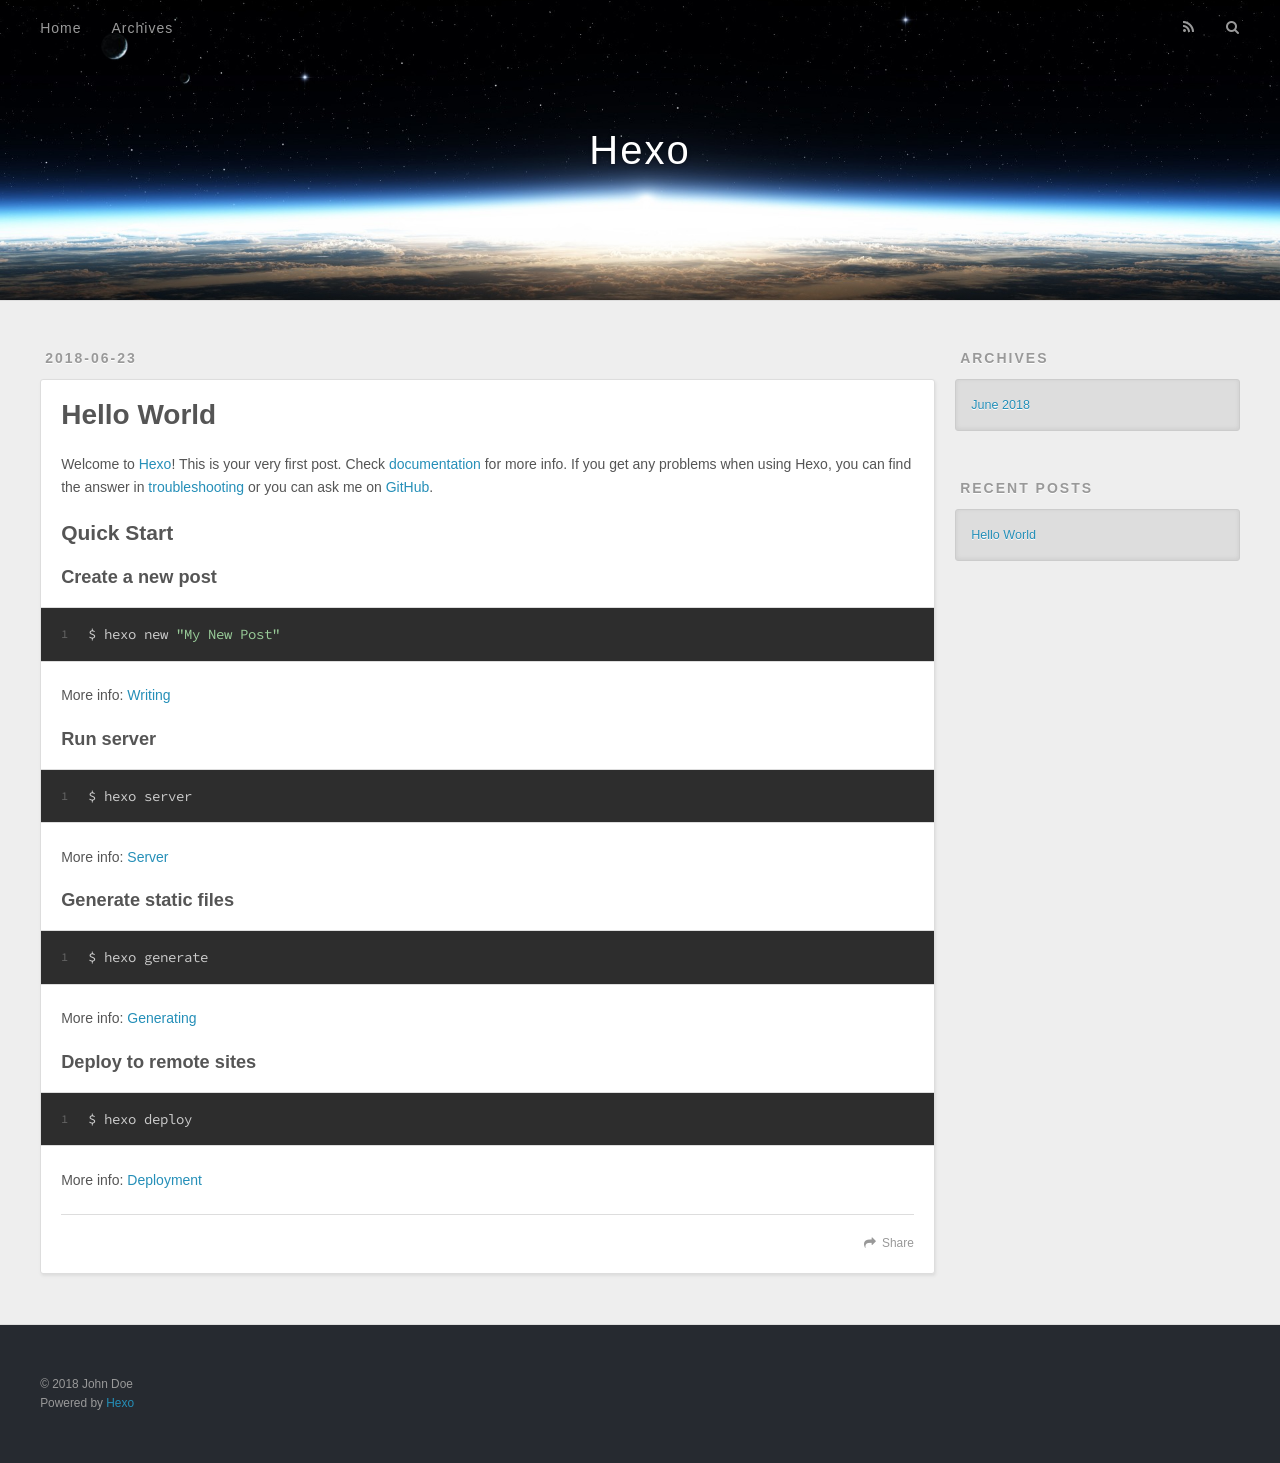
==== index.html @ 9c9f85b3 "Site updated: 2018-06-23 11:35:31" ====
<!DOCTYPE html>
<html>
<head>
  <meta charset="utf-8">
  

  
  <title>Hexo</title>
  <meta name="viewport" content="width=device-width, initial-scale=1, maximum-scale=1">
  <meta property="og:type" content="website">
<meta property="og:title" content="Hexo">
<meta property="og:url" content="http://yoursite.com/index.html">
<meta property="og:site_name" content="Hexo">
<meta property="og:locale" content="default">
<meta name="twitter:card" content="summary">
<meta name="twitter:title" content="Hexo">
  
    <link rel="alternate" href="/atom.xml" title="Hexo" type="application/atom+xml">
  
  
    <link rel="icon" href="/favicon.png">
  
  
    <link href="//fonts.googleapis.com/css?family=Source+Code+Pro" rel="stylesheet" type="text/css">
  
  <link rel="stylesheet" href="/css/style.css">
</head>

<body>
  <div id="container">
    <div id="wrap">
      <header id="header">
  <div id="banner"></div>
  <div id="header-outer" class="outer">
    <div id="header-title" class="inner">
      <h1 id="logo-wrap">
        <a href="/" id="logo">Hexo</a>
      </h1>
      
    </div>
    <div id="header-inner" class="inner">
      <nav id="main-nav">
        <a id="main-nav-toggle" class="nav-icon"></a>
        
          <a class="main-nav-link" href="/">Home</a>
        
          <a class="main-nav-link" href="/archives">Archives</a>
        
      </nav>
      <nav id="sub-nav">
        
          <a id="nav-rss-link" class="nav-icon" href="/atom.xml" title="RSS Feed"></a>
        
        <a id="nav-search-btn" class="nav-icon" title="Search"></a>
      </nav>
      <div id="search-form-wrap">
        <form action="//google.com/search" method="get" accept-charset="UTF-8" class="search-form"><input type="search" name="q" class="search-form-input" placeholder="Search"><button type="submit" class="search-form-submit">&#xF002;</button><input type="hidden" name="sitesearch" value="http://yoursite.com"></form>
      </div>
    </div>
  </div>
</header>
      <div class="outer">
        <section id="main">
  
    <article id="post-hello-world" class="article article-type-post" itemscope itemprop="blogPost">
  <div class="article-meta">
    <a href="/2018/06/23/hello-world/" class="article-date">
  <time datetime="2018-06-23T03:20:34.190Z" itemprop="datePublished">2018-06-23</time>
</a>
    
  </div>
  <div class="article-inner">
    
    
      <header class="article-header">
        
  
    <h1 itemprop="name">
      <a class="article-title" href="/2018/06/23/hello-world/">Hello World</a>
    </h1>
  

      </header>
    
    <div class="article-entry" itemprop="articleBody">
      
        <p>Welcome to <a href="https://hexo.io/" target="_blank" rel="noopener">Hexo</a>! This is your very first post. Check <a href="https://hexo.io/docs/" target="_blank" rel="noopener">documentation</a> for more info. If you get any problems when using Hexo, you can find the answer in <a href="https://hexo.io/docs/troubleshooting.html" target="_blank" rel="noopener">troubleshooting</a> or you can ask me on <a href="https://github.com/hexojs/hexo/issues" target="_blank" rel="noopener">GitHub</a>.</p>
<h2 id="Quick-Start"><a href="#Quick-Start" class="headerlink" title="Quick Start"></a>Quick Start</h2><h3 id="Create-a-new-post"><a href="#Create-a-new-post" class="headerlink" title="Create a new post"></a>Create a new post</h3><figure class="highlight bash"><table><tr><td class="gutter"><pre><span class="line">1</span><br></pre></td><td class="code"><pre><span class="line">$ hexo new <span class="string">"My New Post"</span></span><br></pre></td></tr></table></figure>
<p>More info: <a href="https://hexo.io/docs/writing.html" target="_blank" rel="noopener">Writing</a></p>
<h3 id="Run-server"><a href="#Run-server" class="headerlink" title="Run server"></a>Run server</h3><figure class="highlight bash"><table><tr><td class="gutter"><pre><span class="line">1</span><br></pre></td><td class="code"><pre><span class="line">$ hexo server</span><br></pre></td></tr></table></figure>
<p>More info: <a href="https://hexo.io/docs/server.html" target="_blank" rel="noopener">Server</a></p>
<h3 id="Generate-static-files"><a href="#Generate-static-files" class="headerlink" title="Generate static files"></a>Generate static files</h3><figure class="highlight bash"><table><tr><td class="gutter"><pre><span class="line">1</span><br></pre></td><td class="code"><pre><span class="line">$ hexo generate</span><br></pre></td></tr></table></figure>
<p>More info: <a href="https://hexo.io/docs/generating.html" target="_blank" rel="noopener">Generating</a></p>
<h3 id="Deploy-to-remote-sites"><a href="#Deploy-to-remote-sites" class="headerlink" title="Deploy to remote sites"></a>Deploy to remote sites</h3><figure class="highlight bash"><table><tr><td class="gutter"><pre><span class="line">1</span><br></pre></td><td class="code"><pre><span class="line">$ hexo deploy</span><br></pre></td></tr></table></figure>
<p>More info: <a href="https://hexo.io/docs/deployment.html" target="_blank" rel="noopener">Deployment</a></p>

      
    </div>
    <footer class="article-footer">
      <a data-url="http://yoursite.com/2018/06/23/hello-world/" data-id="cjiquc3ho00007fu2k6j03b9l" class="article-share-link">Share</a>
      
      
    </footer>
  </div>
  
</article>


  


</section>
        
          <aside id="sidebar">
  
    

  
    

  
    
  
    
  <div class="widget-wrap">
    <h3 class="widget-title">Archives</h3>
    <div class="widget">
      <ul class="archive-list"><li class="archive-list-item"><a class="archive-list-link" href="/archives/2018/06/">June 2018</a></li></ul>
    </div>
  </div>


  
    
  <div class="widget-wrap">
    <h3 class="widget-title">Recent Posts</h3>
    <div class="widget">
      <ul>
        
          <li>
            <a href="/2018/06/23/hello-world/">Hello World</a>
          </li>
        
      </ul>
    </div>
  </div>

  
</aside>
        
      </div>
      <footer id="footer">
  
  <div class="outer">
    <div id="footer-info" class="inner">
      &copy; 2018 John Doe<br>
      Powered by <a href="http://hexo.io/" target="_blank">Hexo</a>
    </div>
  </div>
</footer>
    </div>
    <nav id="mobile-nav">
  
    <a href="/" class="mobile-nav-link">Home</a>
  
    <a href="/archives" class="mobile-nav-link">Archives</a>
  
</nav>
    

<script src="//ajax.googleapis.com/ajax/libs/jquery/2.0.3/jquery.min.js"></script>


  <link rel="stylesheet" href="/fancybox/jquery.fancybox.css">
  <script src="/fancybox/jquery.fancybox.pack.js"></script>


<script src="/js/script.js"></script>



  </div>
</body>
</html>
---- css/style.css ----
body {
  width: 100%;
}
body:before,
body:after {
  content: "";
  display: table;
}
body:after {
  clear: both;
}
html,
body,
div,
span,
applet,
object,
iframe,
h1,
h2,
h3,
h4,
h5,
h6,
p,
blockquote,
pre,
a,
abbr,
acronym,
address,
big,
cite,
code,
del,
dfn,
em,
img,
ins,
kbd,
q,
s,
samp,
small,
strike,
strong,
sub,
sup,
tt,
var,
dl,
dt,
dd,
ol,
ul,
li,
fieldset,
form,
label,
legend,
table,
caption,
tbody,
tfoot,
thead,
tr,
th,
td {
  margin: 0;
  padding: 0;
  border: 0;
  outline: 0;
  font-weight: inherit;
  font-style: inherit;
  font-family: inherit;
  font-size: 100%;
  vertical-align: baseline;
}
body {
  line-height: 1;
  color: #000;
  background: #fff;
}
ol,
ul {
  list-style: none;
}
table {
  border-collapse: separate;
  border-spacing: 0;
  vertical-align: middle;
}
caption,
th,
td {
  text-align: left;
  font-weight: normal;
  vertical-align: middle;
}
a img {
  border: none;
}
input,
button {
  margin: 0;
  padding: 0;
}
input::-moz-focus-inner,
button::-moz-focus-inner {
  border: 0;
  padding: 0;
}
@font-face {
  font-family: FontAwesome;
  font-style: normal;
  font-weight: normal;
  src: url("fonts/fontawesome-webfont.eot?v=#4.0.3");
  src: url("fonts/fontawesome-webfont.eot?#iefix&v=#4.0.3") format("embedded-opentype"), url("fonts/fontawesome-webfont.woff?v=#4.0.3") format("woff"), url("fonts/fontawesome-webfont.ttf?v=#4.0.3") format("truetype"), url("fonts/fontawesome-webfont.svg#fontawesomeregular?v=#4.0.3") format("svg");
}
html,
body,
#container {
  height: 100%;
}
body {
  background: #eee;
  font: 14px -apple-system, BlinkMacSystemFont, "Segoe UI", "Roboto", "Oxygen", "Ubuntu", "Cantarell", "Fira Sans", "Droid Sans", "Helvetica Neue", sans-serif;
  -webkit-text-size-adjust: 100%;
}
.outer {
  max-width: 1220px;
  margin: 0 auto;
  padding: 0 20px;
}
.outer:before,
.outer:after {
  content: "";
  display: table;
}
.outer:after {
  clear: both;
}
.inner {
  display: inline;
  float: left;
  width: 98.33333333333333%;
  margin: 0 0.833333333333333%;
}
.left,
.alignleft {
  float: left;
}
.right,
.alignright {
  float: right;
}
.clear {
  clear: both;
}
#container {
  position: relative;
}
.mobile-nav-on {
  overflow: hidden;
}
#wrap {
  height: 100%;
  width: 100%;
  position: absolute;
  top: 0;
  left: 0;
  -webkit-transition: 0.2s ease-out;
  -moz-transition: 0.2s ease-out;
  -ms-transition: 0.2s ease-out;
  transition: 0.2s ease-out;
  z-index: 1;
  background: #eee;
}
.mobile-nav-on #wrap {
  left: 280px;
}
@media screen and (min-width: 768px) {
  #main {
    display: inline;
    float: left;
    width: 73.33333333333333%;
    margin: 0 0.833333333333333%;
  }
}
.article-date,
.article-category-link,
.archive-year,
.widget-title {
  text-decoration: none;
  text-transform: uppercase;
  letter-spacing: 2px;
  color: #999;
  margin-bottom: 1em;
  margin-left: 5px;
  line-height: 1em;
  text-shadow: 0 1px #fff;
  font-weight: bold;
}
.article-inner,
.archive-article-inner {
  background: #fff;
  -webkit-box-shadow: 1px 2px 3px #ddd;
  box-shadow: 1px 2px 3px #ddd;
  border: 1px solid #ddd;
  border-radius: 3px;
}
.article-entry h1,
.widget h1 {
  font-size: 2em;
}
.article-entry h2,
.widget h2 {
  font-size: 1.5em;
}
.article-entry h3,
.widget h3 {
  font-size: 1.3em;
}
.article-entry h4,
.widget h4 {
  font-size: 1.2em;
}
.article-entry h5,
.widget h5 {
  font-size: 1em;
}
.article-entry h6,
.widget h6 {
  font-size: 1em;
  color: #999;
}
.article-entry hr,
.widget hr {
  border: 1px dashed #ddd;
}
.article-entry strong,
.widget strong {
  font-weight: bold;
}
.article-entry em,
.widget em,
.article-entry cite,
.widget cite {
  font-style: italic;
}
.article-entry sup,
.widget sup,
.article-entry sub,
.widget sub {
  font-size: 0.75em;
  line-height: 0;
  position: relative;
  vertical-align: baseline;
}
.article-entry sup,
.widget sup {
  top: -0.5em;
}
.article-entry sub,
.widget sub {
  bottom: -0.2em;
}
.article-entry small,
.widget small {
  font-size: 0.85em;
}
.article-entry acronym,
.widget acronym,
.article-entry abbr,
.widget abbr {
  border-bottom: 1px dotted;
}
.article-entry ul,
.widget ul,
.article-entry ol,
.widget ol,
.article-entry dl,
.widget dl {
  margin: 0 20px;
  line-height: 1.6em;
}
.article-entry ul ul,
.widget ul ul,
.article-entry ol ul,
.widget ol ul,
.article-entry ul ol,
.widget ul ol,
.article-entry ol ol,
.widget ol ol {
  margin-top: 0;
  margin-bottom: 0;
}
.article-entry ul,
.widget ul {
  list-style: disc;
}
.article-entry ol,
.widget ol {
  list-style: decimal;
}
.article-entry dt,
.widget dt {
  font-weight: bold;
}
#header {
  height: 300px;
  position: relative;
  border-bottom: 1px solid #ddd;
}
#header:before,
#header:after {
  content: "";
  position: absolute;
  left: 0;
  right: 0;
  height: 40px;
}
#header:before {
  top: 0;
  background: -webkit-linear-gradient(rgba(0,0,0,0.2), transparent);
  background: -moz-linear-gradient(rgba(0,0,0,0.2), transparent);
  background: -ms-linear-gradient(rgba(0,0,0,0.2), transparent);
  background: linear-gradient(rgba(0,0,0,0.2), transparent);
}
#header:after {
  bottom: 0;
  background: -webkit-linear-gradient(transparent, rgba(0,0,0,0.2));
  background: -moz-linear-gradient(transparent, rgba(0,0,0,0.2));
  background: -ms-linear-gradient(transparent, rgba(0,0,0,0.2));
  background: linear-gradient(transparent, rgba(0,0,0,0.2));
}
#header-outer {
  height: 100%;
  position: relative;
}
#header-inner {
  position: relative;
  overflow: hidden;
}
#banner {
  position: absolute;
  top: 0;
  left: 0;
  width: 100%;
  height: 100%;
  background: url("images/banner.jpg") center #000;
  -webkit-background-size: cover;
  -moz-background-size: cover;
  background-size: cover;
  z-index: -1;
}
#header-title {
  text-align: center;
  height: 40px;
  position: absolute;
  top: 50%;
  left: 0;
  margin-top: -20px;
}
#logo,
#subtitle {
  text-decoration: none;
  color: #fff;
  font-weight: 300;
  text-shadow: 0 1px 4px rgba(0,0,0,0.3);
}
#logo {
  font-size: 40px;
  line-height: 40px;
  letter-spacing: 2px;
}
#subtitle {
  font-size: 16px;
  line-height: 16px;
  letter-spacing: 1px;
}
#subtitle-wrap {
  margin-top: 16px;
}
#main-nav {
  float: left;
  margin-left: -15px;
}
.nav-icon,
.main-nav-link {
  float: left;
  color: #fff;
  opacity: 0.6;
  text-decoration: none;
  text-shadow: 0 1px rgba(0,0,0,0.2);
  -webkit-transition: opacity 0.2s;
  -moz-transition: opacity 0.2s;
  -ms-transition: opacity 0.2s;
  transition: opacity 0.2s;
  display: block;
  padding: 20px 15px;
}
.nav-icon:hover,
.main-nav-link:hover {
  opacity: 1;
}
.nav-icon {
  font-family: FontAwesome;
  text-align: center;
  font-size: 14px;
  width: 14px;
  height: 14px;
  padding: 20px 15px;
  position: relative;
  cursor: pointer;
}
.main-nav-link {
  font-weight: 300;
  letter-spacing: 1px;
}
@media screen and (max-width: 479px) {
  .main-nav-link {
    display: none;
  }
}
#main-nav-toggle {
  display: none;
}
#main-nav-toggle:before {
  content: "\f0c9";
}
@media screen and (max-width: 479px) {
  #main-nav-toggle {
    display: block;
  }
}
#sub-nav {
  float: right;
  margin-right: -15px;
}
#nav-rss-link:before {
  content: "\f09e";
}
#nav-search-btn:before {
  content: "\f002";
}
#search-form-wrap {
  position: absolute;
  top: 15px;
  width: 150px;
  height: 30px;
  right: -150px;
  opacity: 0;
  -webkit-transition: 0.2s ease-out;
  -moz-transition: 0.2s ease-out;
  -ms-transition: 0.2s ease-out;
  transition: 0.2s ease-out;
}
#search-form-wrap.on {
  opacity: 1;
  right: 0;
}
@media screen and (max-width: 479px) {
  #search-form-wrap {
    width: 100%;
    right: -100%;
  }
}
.search-form {
  position: absolute;
  top: 0;
  left: 0;
  right: 0;
  background: #fff;
  padding: 5px 15px;
  border-radius: 15px;
  -webkit-box-shadow: 0 0 10px rgba(0,0,0,0.3);
  box-shadow: 0 0 10px rgba(0,0,0,0.3);
}
.search-form-input {
  border: none;
  background: none;
  color: #555;
  width: 100%;
  font: 13px -apple-system, BlinkMacSystemFont, "Segoe UI", "Roboto", "Oxygen", "Ubuntu", "Cantarell", "Fira Sans", "Droid Sans", "Helvetica Neue", sans-serif;
  outline: none;
}
.search-form-input::-webkit-search-results-decoration,
.search-form-input::-webkit-search-cancel-button {
  -webkit-appearance: none;
}
.search-form-submit {
  position: absolute;
  top: 50%;
  right: 10px;
  margin-top: -7px;
  font: 13px FontAwesome;
  border: none;
  background: none;
  color: #bbb;
  cursor: pointer;
}
.search-form-submit:hover,
.search-form-submit:focus {
  color: #777;
}
.article {
  margin: 50px 0;
}
.article-inner {
  overflow: hidden;
}
.article-meta:before,
.article-meta:after {
  content: "";
  display: table;
}
.article-meta:after {
  clear: both;
}
.article-date {
  float: left;
}
.article-category {
  float: left;
  line-height: 1em;
  color: #ccc;
  text-shadow: 0 1px #fff;
  margin-left: 8px;
}
.article-category:before {
  content: "\2022";
}
.article-category-link {
  margin: 0 12px 1em;
}
.article-header {
  padding: 20px 20px 0;
}
.article-title {
  text-decoration: none;
  font-size: 2em;
  font-weight: bold;
  color: #555;
  line-height: 1.1em;
  -webkit-transition: color 0.2s;
  -moz-transition: color 0.2s;
  -ms-transition: color 0.2s;
  transition: color 0.2s;
}
a.article-title:hover {
  color: #258fb8;
}
.article-entry {
  color: #555;
  padding: 0 20px;
}
.article-entry:before,
.article-entry:after {
  content: "";
  display: table;
}
.article-entry:after {
  clear: both;
}
.article-entry p,
.article-entry table {
  line-height: 1.6em;
  margin: 1.6em 0;
}
.article-entry h1,
.article-entry h2,
.article-entry h3,
.article-entry h4,
.article-entry h5,
.article-entry h6 {
  font-weight: bold;
}
.article-entry h1,
.article-entry h2,
.article-entry h3,
.article-entry h4,
.article-entry h5,
.article-entry h6 {
  line-height: 1.1em;
  margin: 1.1em 0;
}
.article-entry a {
  color: #258fb8;
  text-decoration: none;
}
.article-entry a:hover {
  text-decoration: underline;
}
.article-entry ul,
.article-entry ol,
.article-entry dl {
  margin-top: 1.6em;
  margin-bottom: 1.6em;
}
.article-entry img,
.article-entry video {
  max-width: 100%;
  height: auto;
  display: block;
  margin: auto;
}
.article-entry iframe {
  border: none;
}
.article-entry table {
  width: 100%;
  border-collapse: collapse;
  border-spacing: 0;
}
.article-entry th {
  font-weight: bold;
  border-bottom: 3px solid #ddd;
  padding-bottom: 0.5em;
}
.article-entry td {
  border-bottom: 1px solid #ddd;
  padding: 10px 0;
}
.article-entry blockquote {
  font-family: Georgia, "Times New Roman", serif;
  font-size: 1.4em;
  margin: 1.6em 20px;
  text-align: center;
}
.article-entry blockquote footer {
  font-size: 14px;
  margin: 1.6em 0;
  font-family: -apple-system, BlinkMacSystemFont, "Segoe UI", "Roboto", "Oxygen", "Ubuntu", "Cantarell", "Fira Sans", "Droid Sans", "Helvetica Neue", sans-serif;
}
.article-entry blockquote footer cite:before {
  content: "—";
  padding: 0 0.5em;
}
.article-entry .pullquote {
  text-align: left;
  width: 45%;
  margin: 0;
}
.article-entry .pullquote.left {
  margin-left: 0.5em;
  margin-right: 1em;
}
.article-entry .pullquote.right {
  margin-right: 0.5em;
  margin-left: 1em;
}
.article-entry .caption {
  color: #999;
  display: block;
  font-size: 0.9em;
  margin-top: 0.5em;
  position: relative;
  text-align: center;
}
.article-entry .video-container {
  position: relative;
  padding-top: 56.25%;
  height: 0;
  overflow: hidden;
}
.article-entry .video-container iframe,
.article-entry .video-container object,
.article-entry .video-container embed {
  position: absolute;
  top: 0;
  left: 0;
  width: 100%;
  height: 100%;
  margin-top: 0;
}
.article-more-link a {
  display: inline-block;
  line-height: 1em;
  padding: 6px 15px;
  border-radius: 15px;
  background: #eee;
  color: #999;
  text-shadow: 0 1px #fff;
  text-decoration: none;
}
.article-more-link a:hover {
  background: #258fb8;
  color: #fff;
  text-decoration: none;
  text-shadow: 0 1px #1e7293;
}
.article-footer {
  font-size: 0.85em;
  line-height: 1.6em;
  border-top: 1px solid #ddd;
  padding-top: 1.6em;
  margin: 0 20px 20px;
}
.article-footer:before,
.article-footer:after {
  content: "";
  display: table;
}
.article-footer:after {
  clear: both;
}
.article-footer a {
  color: #999;
  text-decoration: none;
}
.article-footer a:hover {
  color: #555;
}
.article-tag-list-item {
  float: left;
  margin-right: 10px;
}
.article-tag-list-link:before {
  content: "#";
}
.article-comment-link {
  float: right;
}
.article-comment-link:before {
  content: "\f075";
  font-family: FontAwesome;
  padding-right: 8px;
}
.article-share-link {
  cursor: pointer;
  float: right;
  margin-left: 20px;
}
.article-share-link:before {
  content: "\f064";
  font-family: FontAwesome;
  padding-right: 6px;
}
#article-nav {
  position: relative;
}
#article-nav:before,
#article-nav:after {
  content: "";
  display: table;
}
#article-nav:after {
  clear: both;
}
@media screen and (min-width: 768px) {
  #article-nav {
    margin: 50px 0;
  }
  #article-nav:before {
    width: 8px;
    height: 8px;
    position: absolute;
    top: 50%;
    left: 50%;
    margin-top: -4px;
    margin-left: -4px;
    content: "";
    border-radius: 50%;
    background: #ddd;
    -webkit-box-shadow: 0 1px 2px #fff;
    box-shadow: 0 1px 2px #fff;
  }
}
.article-nav-link-wrap {
  text-decoration: none;
  text-shadow: 0 1px #fff;
  color: #999;
  -webkit-box-sizing: border-box;
  -moz-box-sizing: border-box;
  box-sizing: border-box;
  margin-top: 50px;
  text-align: center;
  display: block;
}
.article-nav-link-wrap:hover {
  color: #555;
}
@media screen and (min-width: 768px) {
  .article-nav-link-wrap {
    width: 50%;
    margin-top: 0;
  }
}
@media screen and (min-width: 768px) {
  #article-nav-newer {
    float: left;
    text-align: right;
    padding-right: 20px;
  }
}
@media screen and (min-width: 768px) {
  #article-nav-older {
    float: right;
    text-align: left;
    padding-left: 20px;
  }
}
.article-nav-caption {
  text-transform: uppercase;
  letter-spacing: 2px;
  color: #ddd;
  line-height: 1em;
  font-weight: bold;
}
#article-nav-newer .article-nav-caption {
  margin-right: -2px;
}
.article-nav-title {
  font-size: 0.85em;
  line-height: 1.6em;
  margin-top: 0.5em;
}
.article-share-box {
  position: absolute;
  display: none;
  background: #fff;
  -webkit-box-shadow: 1px 2px 10px rgba(0,0,0,0.2);
  box-shadow: 1px 2px 10px rgba(0,0,0,0.2);
  border-radius: 3px;
  margin-left: -145px;
  overflow: hidden;
  z-index: 1;
}
.article-share-box.on {
  display: block;
}
.article-share-input {
  width: 100%;
  background: none;
  -webkit-box-sizing: border-box;
  -moz-box-sizing: border-box;
  box-sizing: border-box;
  font: 14px -apple-system, BlinkMacSystemFont, "Segoe UI", "Roboto", "Oxygen", "Ubuntu", "Cantarell", "Fira Sans", "Droid Sans", "Helvetica Neue", sans-serif;
  padding: 0 15px;
  color: #555;
  outline: none;
  border: 1px solid #ddd;
  border-radius: 3px 3px 0 0;
  height: 36px;
  line-height: 36px;
}
.article-share-links {
  background: #eee;
}
.article-share-links:before,
.article-share-links:after {
  content: "";
  display: table;
}
.article-share-links:after {
  clear: both;
}
.article-share-twitter,
.article-share-facebook,
.article-share-pinterest,
.article-share-google {
  width: 50px;
  height: 36px;
  display: block;
  float: left;
  position: relative;
  color: #999;
  text-shadow: 0 1px #fff;
}
.article-share-twitter:before,
.article-share-facebook:before,
.article-share-pinterest:before,
.article-share-google:before {
  font-size: 20px;
  font-family: FontAwesome;
  width: 20px;
  height: 20px;
  position: absolute;
  top: 50%;
  left: 50%;
  margin-top: -10px;
  margin-left: -10px;
  text-align: center;
}
.article-share-twitter:hover,
.article-share-facebook:hover,
.article-share-pinterest:hover,
.article-share-google:hover {
  color: #fff;
}
.article-share-twitter:before {
  content: "\f099";
}
.article-share-twitter:hover {
  background: #00aced;
  text-shadow: 0 1px #008abe;
}
.article-share-facebook:before {
  content: "\f09a";
}
.article-share-facebook:hover {
  background: #3b5998;
  text-shadow: 0 1px #2f477a;
}
.article-share-pinterest:before {
  content: "\f0d2";
}
.article-share-pinterest:hover {
  background: #cb2027;
  text-shadow: 0 1px #a21a1f;
}
.article-share-google:before {
  content: "\f0d5";
}
.article-share-google:hover {
  background: #dd4b39;
  text-shadow: 0 1px #be3221;
}
.article-gallery {
  background: #000;
  position: relative;
}
.article-gallery-photos {
  position: relative;
  overflow: hidden;
}
.article-gallery-img {
  display: none;
  max-width: 100%;
}
.article-gallery-img:first-child {
  display: block;
}
.article-gallery-img.loaded {
  position: absolute;
  display: block;
}
.article-gallery-img img {
  display: block;
  max-width: 100%;
  margin: 0 auto;
}
#comments {
  background: #fff;
  -webkit-box-shadow: 1px 2px 3px #ddd;
  box-shadow: 1px 2px 3px #ddd;
  padding: 20px;
  border: 1px solid #ddd;
  border-radius: 3px;
  margin: 50px 0;
}
#comments a {
  color: #258fb8;
}
.archives-wrap {
  margin: 50px 0;
}
.archives:before,
.archives:after {
  content: "";
  display: table;
}
.archives:after {
  clear: both;
}
.archive-year-wrap {
  margin-bottom: 1em;
}
.archives {
  -webkit-column-gap: 10px;
  -moz-column-gap: 10px;
  column-gap: 10px;
}
@media screen and (min-width: 480px) and (max-width: 767px) {
  .archives {
    -webkit-column-count: 2;
    -moz-column-count: 2;
    column-count: 2;
  }
}
@media screen and (min-width: 768px) {
  .archives {
    -webkit-column-count: 3;
    -moz-column-count: 3;
    column-count: 3;
  }
}
.archive-article {
  -webkit-column-break-inside: avoid;
  page-break-inside: avoid;
  overflow: hidden;
  break-inside: avoid-column;
}
.archive-article-inner {
  padding: 10px;
  margin-bottom: 15px;
}
.archive-article-title {
  text-decoration: none;
  font-weight: bold;
  color: #555;
  -webkit-transition: color 0.2s;
  -moz-transition: color 0.2s;
  -ms-transition: color 0.2s;
  transition: color 0.2s;
  line-height: 1.6em;
}
.archive-article-title:hover {
  color: #258fb8;
}
.archive-article-footer {
  margin-top: 1em;
}
.archive-article-date {
  color: #999;
  text-decoration: none;
  font-size: 0.85em;
  line-height: 1em;
  margin-bottom: 0.5em;
  display: block;
}
#page-nav {
  margin: 50px auto;
  background: #fff;
  -webkit-box-shadow: 1px 2px 3px #ddd;
  box-shadow: 1px 2px 3px #ddd;
  border: 1px solid #ddd;
  border-radius: 3px;
  text-align: center;
  color: #999;
  overflow: hidden;
}
#page-nav:before,
#page-nav:after {
  content: "";
  display: table;
}
#page-nav:after {
  clear: both;
}
#page-nav a,
#page-nav span {
  padding: 10px 20px;
  line-height: 1;
  height: 2ex;
}
#page-nav a {
  color: #999;
  text-decoration: none;
}
#page-nav a:hover {
  background: #999;
  color: #fff;
}
#page-nav .prev {
  float: left;
}
#page-nav .next {
  float: right;
}
#page-nav .page-number {
  display: inline-block;
}
@media screen and (max-width: 479px) {
  #page-nav .page-number {
    display: none;
  }
}
#page-nav .current {
  color: #555;
  font-weight: bold;
}
#page-nav .space {
  color: #ddd;
}
#footer {
  background: #262a30;
  padding: 50px 0;
  border-top: 1px solid #ddd;
  color: #999;
}
#footer a {
  color: #258fb8;
  text-decoration: none;
}
#footer a:hover {
  text-decoration: underline;
}
#footer-info {
  line-height: 1.6em;
  font-size: 0.85em;
}
.article-entry pre,
.article-entry .highlight {
  background: #2d2d2d;
  margin: 0 -20px;
  padding: 15px 20px;
  border-style: solid;
  border-color: #ddd;
  border-width: 1px 0;
  overflow: auto;
  color: #ccc;
  line-height: 22.400000000000002px;
}
.article-entry .highlight .gutter pre,
.article-entry .gist .gist-file .gist-data .line-numbers {
  color: #666;
  font-size: 0.85em;
}
.article-entry pre,
.article-entry code {
  font-family: "Source Code Pro", Consolas, Monaco, Menlo, Consolas, monospace;
}
.article-entry code {
  background: #eee;
  text-shadow: 0 1px #fff;
  padding: 0 0.3em;
}
.article-entry pre code {
  background: none;
  text-shadow: none;
  padding: 0;
}
.article-entry .highlight pre {
  border: none;
  margin: 0;
  padding: 0;
}
.article-entry .highlight table {
  margin: 0;
  width: auto;
}
.article-entry .highlight td {
  border: none;
  padding: 0;
}
.article-entry .highlight figcaption {
  font-size: 0.85em;
  color: #999;
  line-height: 1em;
  margin-bottom: 1em;
}
.article-entry .highlight figcaption:before,
.article-entry .highlight figcaption:after {
  content: "";
  display: table;
}
.article-entry .highlight figcaption:after {
  clear: both;
}
.article-entry .highlight figcaption a {
  float: right;
}
.article-entry .highlight .gutter pre {
  text-align: right;
  padding-right: 20px;
}
.article-entry .highlight .line {
  height: 22.400000000000002px;
}
.article-entry .highlight .line.marked {
  background: #515151;
}
.article-entry .gist {
  margin: 0 -20px;
  border-style: solid;
  border-color: #ddd;
  border-width: 1px 0;
  background: #2d2d2d;
  padding: 15px 20px 15px 0;
}
.article-entry .gist .gist-file {
  border: none;
  font-family: "Source Code Pro", Consolas, Monaco, Menlo, Consolas, monospace;
  margin: 0;
}
.article-entry .gist .gist-file .gist-data {
  background: none;
  border: none;
}
.article-entry .gist .gist-file .gist-data .line-numbers {
  background: none;
  border: none;
  padding: 0 20px 0 0;
}
.article-entry .gist .gist-file .gist-data .line-data {
  padding: 0 !important;
}
.article-entry .gist .gist-file .highlight {
  margin: 0;
  padding: 0;
  border: none;
}
.article-entry .gist .gist-file .gist-meta {
  background: #2d2d2d;
  color: #999;
  font: 0.85em -apple-system, BlinkMacSystemFont, "Segoe UI", "Roboto", "Oxygen", "Ubuntu", "Cantarell", "Fira Sans", "Droid Sans", "Helvetica Neue", sans-serif;
  text-shadow: 0 0;
  padding: 0;
  margin-top: 1em;
  margin-left: 20px;
}
.article-entry .gist .gist-file .gist-meta a {
  color: #258fb8;
  font-weight: normal;
}
.article-entry .gist .gist-file .gist-meta a:hover {
  text-decoration: underline;
}
pre .comment,
pre .title {
  color: #999;
}
pre .variable,
pre .attribute,
pre .tag,
pre .regexp,
pre .ruby .constant,
pre .xml .tag .title,
pre .xml .pi,
pre .xml .doctype,
pre .html .doctype,
pre .css .id,
pre .css .class,
pre .css .pseudo {
  color: #f2777a;
}
pre .number,
pre .preprocessor,
pre .built_in,
pre .literal,
pre .params,
pre .constant {
  color: #f99157;
}
pre .class,
pre .ruby .class .title,
pre .css .rules .attribute {
  color: #9c9;
}
pre .string,
pre .value,
pre .inheritance,
pre .header,
pre .ruby .symbol,
pre .xml .cdata {
  color: #9c9;
}
pre .css .hexcolor {
  color: #6cc;
}
pre .function,
pre .python .decorator,
pre .python .title,
pre .ruby .function .title,
pre .ruby .title .keyword,
pre .perl .sub,
pre .javascript .title,
pre .coffeescript .title {
  color: #69c;
}
pre .keyword,
pre .javascript .function {
  color: #c9c;
}
@media screen and (max-width: 479px) {
  #mobile-nav {
    position: absolute;
    top: 0;
    left: 0;
    width: 280px;
    height: 100%;
    background: #191919;
    border-right: 1px solid #fff;
  }
}
@media screen and (max-width: 479px) {
  .mobile-nav-link {
    display: block;
    color: #999;
    text-decoration: none;
    padding: 15px 20px;
    font-weight: bold;
  }
  .mobile-nav-link:hover {
    color: #fff;
  }
}
@media screen and (min-width: 768px) {
  #sidebar {
    display: inline;
    float: left;
    width: 23.333333333333332%;
    margin: 0 0.833333333333333%;
  }
}
.widget-wrap {
  margin: 50px 0;
}
.widget {
  color: #777;
  text-shadow: 0 1px #fff;
  background: #ddd;
  -webkit-box-shadow: 0 -1px 4px #ccc inset;
  box-shadow: 0 -1px 4px #ccc inset;
  border: 1px solid #ccc;
  padding: 15px;
  border-radius: 3px;
}
.widget a {
  color: #258fb8;
  text-decoration: none;
}
.widget a:hover {
  text-decoration: underline;
}
.widget ul ul,
.widget ol ul,
.widget dl ul,
.widget ul ol,
.widget ol ol,
.widget dl ol,
.widget ul dl,
.widget ol dl,
.widget dl dl {
  margin-left: 15px;
  list-style: disc;
}
.widget {
  line-height: 1.6em;
  word-wrap: break-word;
  font-size: 0.9em;
}
.widget ul,
.widget ol {
  list-style: none;
  margin: 0;
}
.widget ul ul,
.widget ol ul,
.widget ul ol,
.widget ol ol {
  margin: 0 20px;
}
.widget ul ul,
.widget ol ul {
  list-style: disc;
}
.widget ul ol,
.widget ol ol {
  list-style: decimal;
}
.category-list-count,
.tag-list-count,
.archive-list-count {
  padding-left: 5px;
  color: #999;
  font-size: 0.85em;
}
.category-list-count:before,
.tag-list-count:before,
.archive-list-count:before {
  content: "(";
}
.category-list-count:after,
.tag-list-count:after,
.archive-list-count:after {
  content: ")";
}
.tagcloud a {
  margin-right: 5px;
  display: inline-block;
}
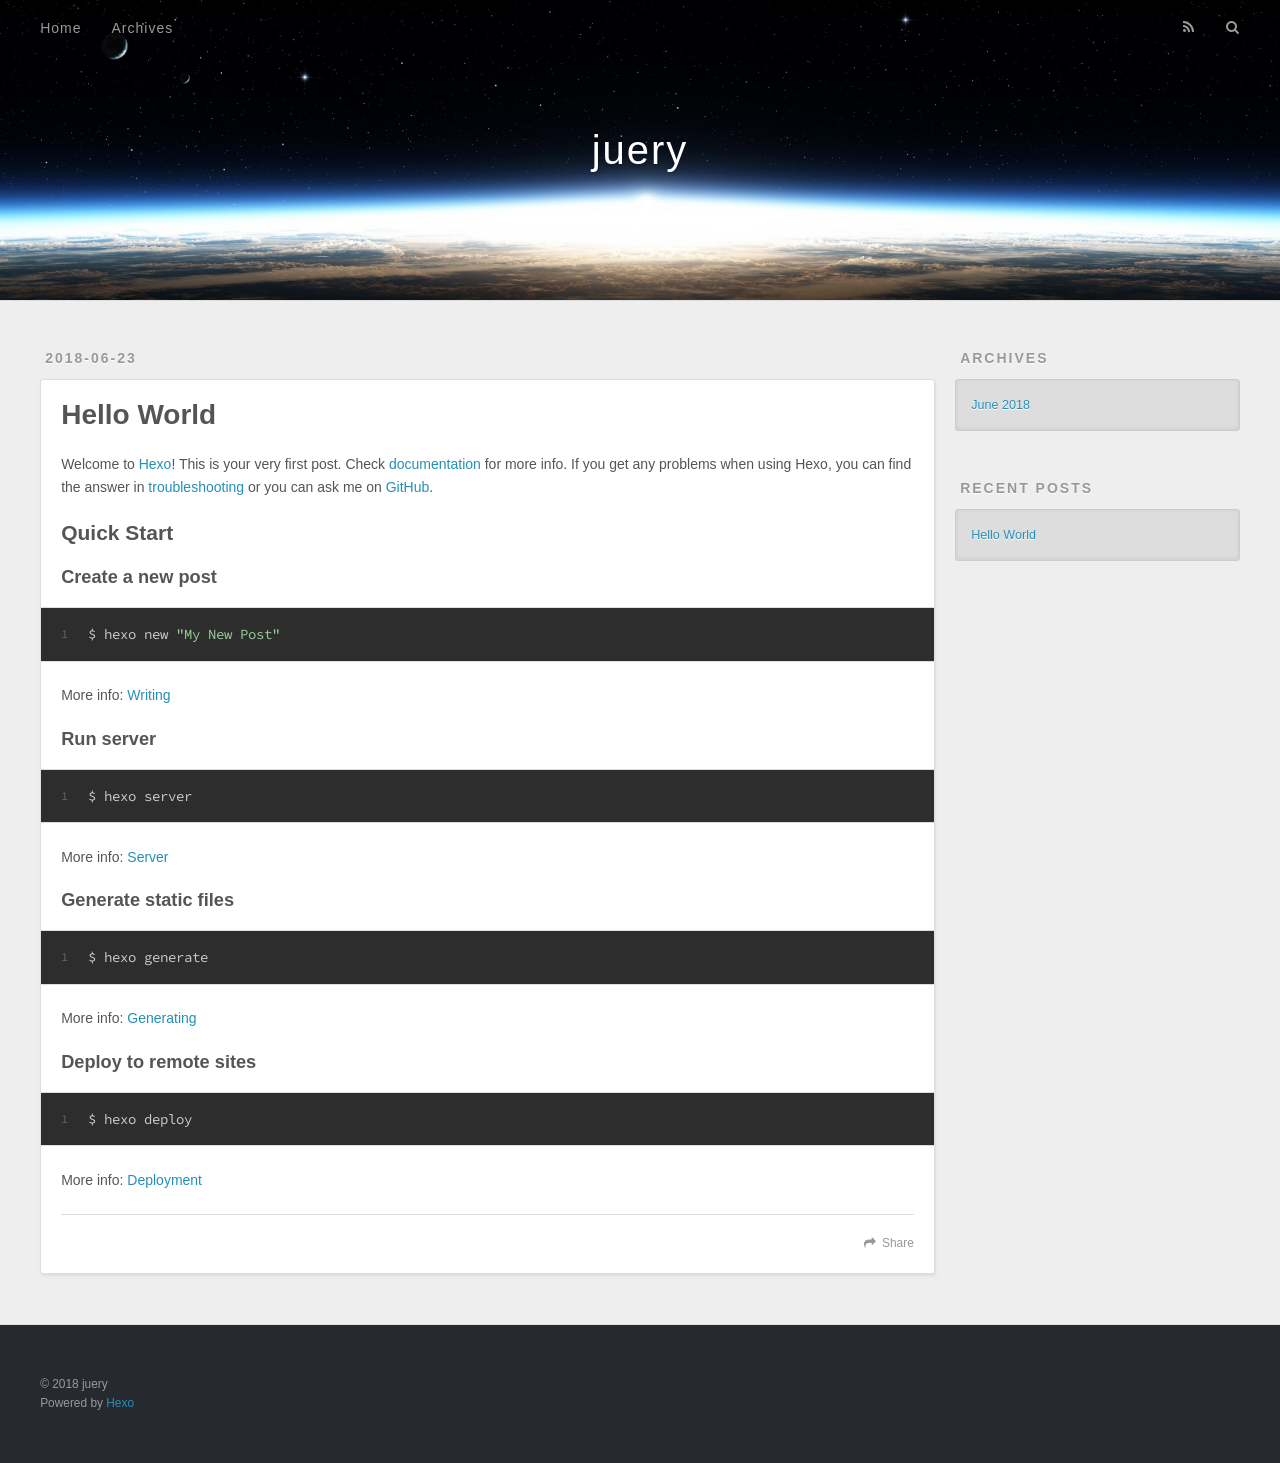
==== commit 861f0737: "Site updated: 2018-06-23 12:07:44" ====
--- a/index.html
+++ b/index.html
@@ -5,17 +5,17 @@
   
 
   
-  <title>Hexo</title>
+  <title>juery</title>
   <meta name="viewport" content="width=device-width, initial-scale=1, maximum-scale=1">
   <meta property="og:type" content="website">
-<meta property="og:title" content="Hexo">
+<meta property="og:title" content="juery">
 <meta property="og:url" content="http://yoursite.com/index.html">
-<meta property="og:site_name" content="Hexo">
+<meta property="og:site_name" content="juery">
 <meta property="og:locale" content="default">
 <meta name="twitter:card" content="summary">
-<meta name="twitter:title" content="Hexo">
+<meta name="twitter:title" content="juery">
   
-    <link rel="alternate" href="/atom.xml" title="Hexo" type="application/atom+xml">
+    <link rel="alternate" href="/atom.xml" title="juery" type="application/atom+xml">
   
   
     <link rel="icon" href="/favicon.png">
@@ -34,7 +34,7 @@
   <div id="header-outer" class="outer">
     <div id="header-title" class="inner">
       <h1 id="logo-wrap">
-        <a href="/" id="logo">Hexo</a>
+        <a href="/" id="logo">juery</a>
       </h1>
       
     </div>
@@ -97,7 +97,7 @@
       
     </div>
     <footer class="article-footer">
-      <a data-url="http://yoursite.com/2018/06/23/hello-world/" data-id="cjiquc3ho00007fu2k6j03b9l" class="article-share-link">Share</a>
+      <a data-url="http://yoursite.com/2018/06/23/hello-world/" data-id="cjiqv3gs20000bxu2fnvhworx" class="article-share-link">Share</a>
       
       
     </footer>
@@ -153,7 +153,7 @@
   
   <div class="outer">
     <div id="footer-info" class="inner">
-      &copy; 2018 John Doe<br>
+      &copy; 2018 juery<br>
       Powered by <a href="http://hexo.io/" target="_blank">Hexo</a>
     </div>
   </div>
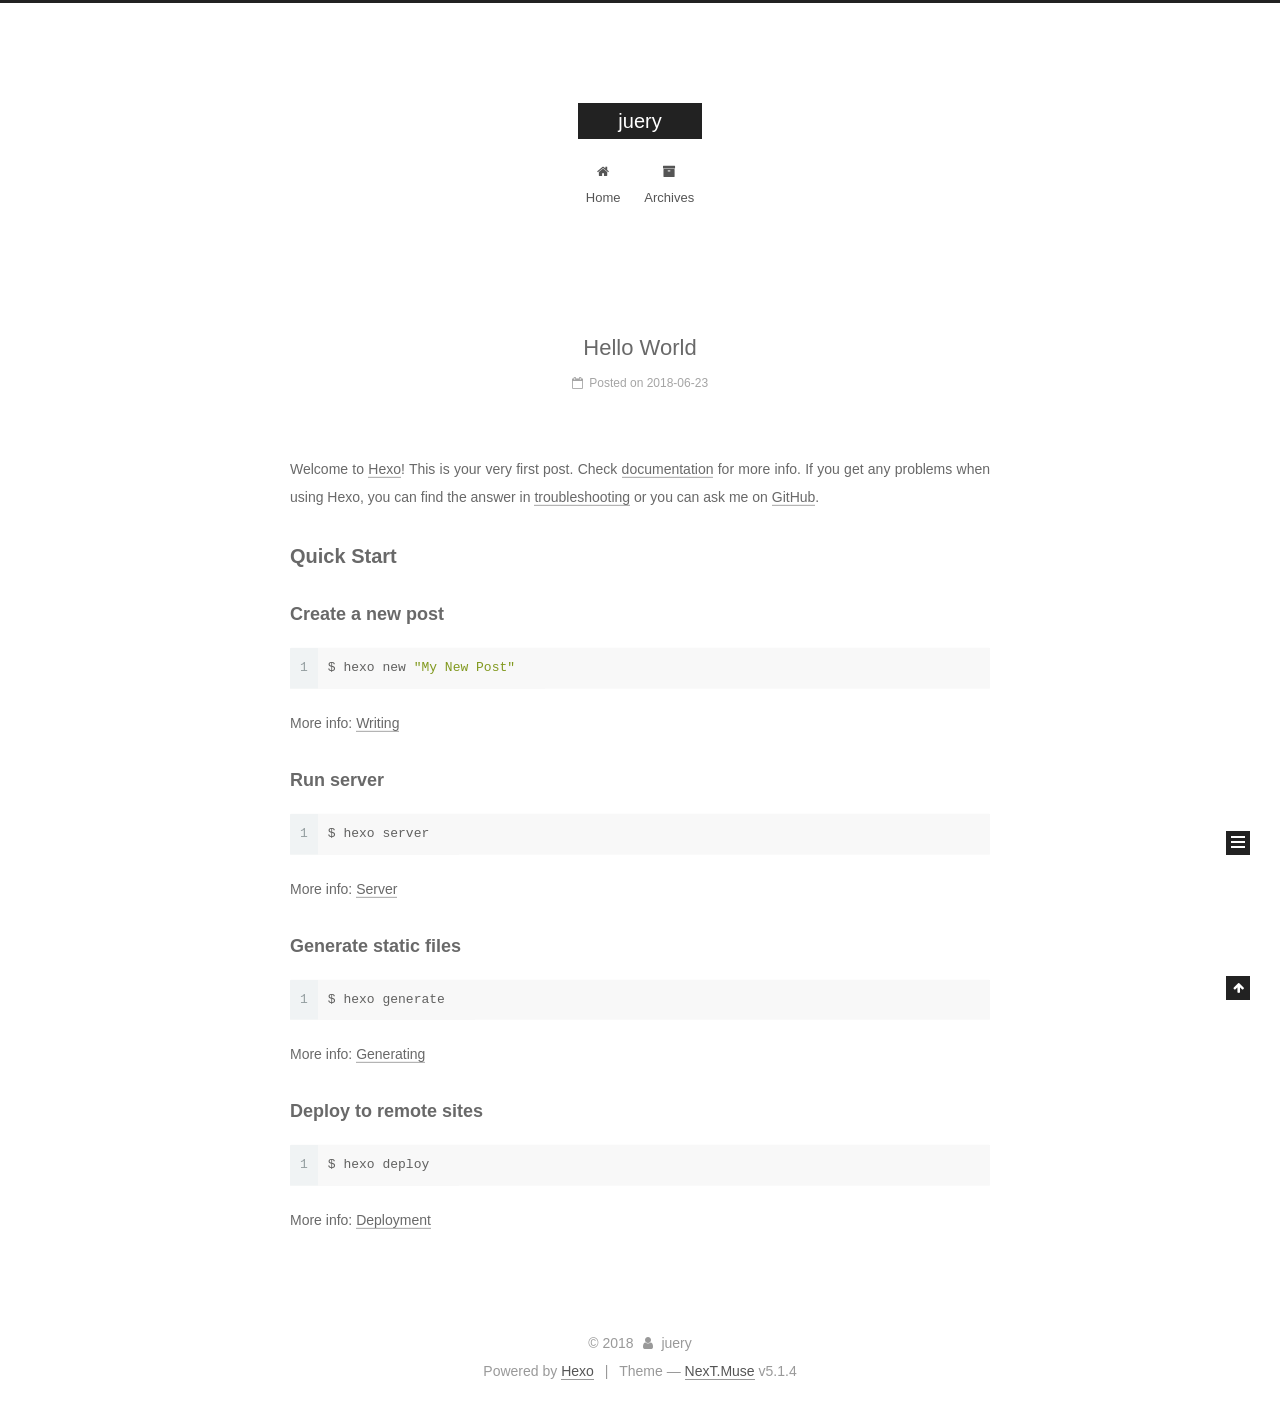
==== commit 57d40efd: "Site updated: 2018-06-23 14:09:31" ====
--- a/index.html
+++ b/index.html
@@ -1,90 +1,306 @@
 <!DOCTYPE html>
-<html>
+
+
+
+  
+
+
+<html class="theme-next muse use-motion" lang="">
 <head>
-  <meta charset="utf-8">
-  
-
-  
-  <title>juery</title>
-  <meta name="viewport" content="width=device-width, initial-scale=1, maximum-scale=1">
-  <meta property="og:type" content="website">
+  <meta charset="UTF-8"/>
+<meta http-equiv="X-UA-Compatible" content="IE=edge" />
+<meta name="viewport" content="width=device-width, initial-scale=1, maximum-scale=1"/>
+<meta name="theme-color" content="#222">
+
+
+
+
+
+
+
+
+
+<meta http-equiv="Cache-Control" content="no-transform" />
+<meta http-equiv="Cache-Control" content="no-siteapp" />
+
+
+
+
+
+
+
+
+
+
+
+
+
+
+
+
+  
+  
+  <link href="/lib/fancybox/source/jquery.fancybox.css?v=2.1.5" rel="stylesheet" type="text/css" />
+
+
+
+
+
+
+
+<link href="/lib/font-awesome/css/font-awesome.min.css?v=4.6.2" rel="stylesheet" type="text/css" />
+
+<link href="/css/main.css?v=5.1.4" rel="stylesheet" type="text/css" />
+
+
+  <link rel="apple-touch-icon" sizes="180x180" href="/images/apple-touch-icon-next.png?v=5.1.4">
+
+
+  <link rel="icon" type="image/png" sizes="32x32" href="/images/favicon-32x32-next.png?v=5.1.4">
+
+
+  <link rel="icon" type="image/png" sizes="16x16" href="/images/favicon-16x16-next.png?v=5.1.4">
+
+
+  <link rel="mask-icon" href="/images/logo.svg?v=5.1.4" color="#222">
+
+
+
+
+
+  <meta name="keywords" content="Hexo, NexT" />
+
+
+
+
+
+
+
+
+
+
+<meta property="og:type" content="website">
 <meta property="og:title" content="juery">
 <meta property="og:url" content="http://yoursite.com/index.html">
 <meta property="og:site_name" content="juery">
 <meta property="og:locale" content="default">
 <meta name="twitter:card" content="summary">
 <meta name="twitter:title" content="juery">
-  
-    <link rel="alternate" href="/atom.xml" title="juery" type="application/atom+xml">
-  
-  
-    <link rel="icon" href="/favicon.png">
-  
-  
-    <link href="//fonts.googleapis.com/css?family=Source+Code+Pro" rel="stylesheet" type="text/css">
-  
-  <link rel="stylesheet" href="/css/style.css">
+
+
+
+<script type="text/javascript" id="hexo.configurations">
+  var NexT = window.NexT || {};
+  var CONFIG = {
+    root: '/',
+    scheme: 'Muse',
+    version: '5.1.4',
+    sidebar: {"position":"left","display":"post","offset":12,"b2t":false,"scrollpercent":false,"onmobile":false},
+    fancybox: true,
+    tabs: true,
+    motion: {"enable":true,"async":false,"transition":{"post_block":"fadeIn","post_header":"slideDownIn","post_body":"slideDownIn","coll_header":"slideLeftIn","sidebar":"slideUpIn"}},
+    duoshuo: {
+      userId: '0',
+      author: 'Author'
+    },
+    algolia: {
+      applicationID: '',
+      apiKey: '',
+      indexName: '',
+      hits: {"per_page":10},
+      labels: {"input_placeholder":"Search for Posts","hits_empty":"We didn't find any results for the search: ${query}","hits_stats":"${hits} results found in ${time} ms"}
+    }
+  };
+</script>
+
+
+
+  <link rel="canonical" href="http://yoursite.com/"/>
+
+
+
+
+
+  <title>juery</title>
+  
+
+
+
+
+
+
+
+
 </head>
 
-<body>
-  <div id="container">
-    <div id="wrap">
-      <header id="header">
-  <div id="banner"></div>
-  <div id="header-outer" class="outer">
-    <div id="header-title" class="inner">
-      <h1 id="logo-wrap">
-        <a href="/" id="logo">juery</a>
-      </h1>
-      
+<body itemscope itemtype="http://schema.org/WebPage" lang="default">
+
+  
+  
+    
+  
+
+  <div class="container sidebar-position-left 
+  page-home">
+    <div class="headband"></div>
+
+    <header id="header" class="header" itemscope itemtype="http://schema.org/WPHeader">
+      <div class="header-inner"><div class="site-brand-wrapper">
+  <div class="site-meta ">
+    
+
+    <div class="custom-logo-site-title">
+      <a href="/"  class="brand" rel="start">
+        <span class="logo-line-before"><i></i></span>
+        <span class="site-title">juery</span>
+        <span class="logo-line-after"><i></i></span>
+      </a>
     </div>
-    <div id="header-inner" class="inner">
-      <nav id="main-nav">
-        <a id="main-nav-toggle" class="nav-icon"></a>
-        
-          <a class="main-nav-link" href="/">Home</a>
-        
-          <a class="main-nav-link" href="/archives">Archives</a>
-        
-      </nav>
-      <nav id="sub-nav">
-        
-          <a id="nav-rss-link" class="nav-icon" href="/atom.xml" title="RSS Feed"></a>
-        
-        <a id="nav-search-btn" class="nav-icon" title="Search"></a>
-      </nav>
-      <div id="search-form-wrap">
-        <form action="//google.com/search" method="get" accept-charset="UTF-8" class="search-form"><input type="search" name="q" class="search-form-input" placeholder="Search"><button type="submit" class="search-form-submit">&#xF002;</button><input type="hidden" name="sitesearch" value="http://yoursite.com"></form>
-      </div>
-    </div>
+      
+        <p class="site-subtitle"></p>
+      
   </div>
-</header>
-      <div class="outer">
-        <section id="main">
-  
-    <article id="post-hello-world" class="article article-type-post" itemscope itemprop="blogPost">
-  <div class="article-meta">
-    <a href="/2018/06/23/hello-world/" class="article-date">
-  <time datetime="2018-06-23T03:20:34.190Z" itemprop="datePublished">2018-06-23</time>
-</a>
-    
+
+  <div class="site-nav-toggle">
+    <button>
+      <span class="btn-bar"></span>
+      <span class="btn-bar"></span>
+      <span class="btn-bar"></span>
+    </button>
   </div>
-  <div class="article-inner">
-    
-    
-      <header class="article-header">
-        
-  
-    <h1 itemprop="name">
-      <a class="article-title" href="/2018/06/23/hello-world/">Hello World</a>
-    </h1>
-  
-
+</div>
+
+<nav class="site-nav">
+  
+
+  
+    <ul id="menu" class="menu">
+      
+        
+        <li class="menu-item menu-item-home">
+          <a href="/" rel="section">
+            
+              <i class="menu-item-icon fa fa-fw fa-home"></i> <br />
+            
+            Home
+          </a>
+        </li>
+      
+        
+        <li class="menu-item menu-item-archives">
+          <a href="/archives/" rel="section">
+            
+              <i class="menu-item-icon fa fa-fw fa-archive"></i> <br />
+            
+            Archives
+          </a>
+        </li>
+      
+
+      
+    </ul>
+  
+
+  
+</nav>
+
+
+
+ </div>
+    </header>
+
+    <main id="main" class="main">
+      <div class="main-inner">
+        <div class="content-wrap">
+          <div id="content" class="content">
+            
+  <section id="posts" class="posts-expand">
+    
+      
+
+  
+
+  
+  
+  
+
+  <article class="post post-type-normal" itemscope itemtype="http://schema.org/Article">
+  
+  
+  
+  <div class="post-block">
+    <link itemprop="mainEntityOfPage" href="http://yoursite.com/2018/06/23/hello-world/">
+
+    <span hidden itemprop="author" itemscope itemtype="http://schema.org/Person">
+      <meta itemprop="name" content="juery">
+      <meta itemprop="description" content="">
+      <meta itemprop="image" content="/images/avatar.gif">
+    </span>
+
+    <span hidden itemprop="publisher" itemscope itemtype="http://schema.org/Organization">
+      <meta itemprop="name" content="juery">
+    </span>
+
+    
+      <header class="post-header">
+
+        
+        
+          <h1 class="post-title" itemprop="name headline">
+                
+                <a class="post-title-link" href="/2018/06/23/hello-world/" itemprop="url">Hello World</a></h1>
+        
+
+        <div class="post-meta">
+          <span class="post-time">
+            
+              <span class="post-meta-item-icon">
+                <i class="fa fa-calendar-o"></i>
+              </span>
+              
+                <span class="post-meta-item-text">Posted on</span>
+              
+              <time title="Post created" itemprop="dateCreated datePublished" datetime="2018-06-23T11:20:34+08:00">
+                2018-06-23
+              </time>
+            
+
+            
+
+            
+          </span>
+
+          
+
+          
+            
+          
+
+          
+          
+
+          
+
+          
+
+          
+
+        </div>
       </header>
     
-    <div class="article-entry" itemprop="articleBody">
-      
-        <p>Welcome to <a href="https://hexo.io/" target="_blank" rel="noopener">Hexo</a>! This is your very first post. Check <a href="https://hexo.io/docs/" target="_blank" rel="noopener">documentation</a> for more info. If you get any problems when using Hexo, you can find the answer in <a href="https://hexo.io/docs/troubleshooting.html" target="_blank" rel="noopener">troubleshooting</a> or you can ask me on <a href="https://github.com/hexojs/hexo/issues" target="_blank" rel="noopener">GitHub</a>.</p>
+
+    
+    
+    
+    <div class="post-body" itemprop="articleBody">
+
+      
+      
+
+      
+        
+          
+            <p>Welcome to <a href="https://hexo.io/" target="_blank" rel="noopener">Hexo</a>! This is your very first post. Check <a href="https://hexo.io/docs/" target="_blank" rel="noopener">documentation</a> for more info. If you get any problems when using Hexo, you can find the answer in <a href="https://hexo.io/docs/troubleshooting.html" target="_blank" rel="noopener">troubleshooting</a> or you can ask me on <a href="https://github.com/hexojs/hexo/issues" target="_blank" rel="noopener">GitHub</a>.</p>
 <h2 id="Quick-Start"><a href="#Quick-Start" class="headerlink" title="Quick Start"></a>Quick Start</h2><h3 id="Create-a-new-post"><a href="#Create-a-new-post" class="headerlink" title="Create a new post"></a>Create a new post</h3><figure class="highlight bash"><table><tr><td class="gutter"><pre><span class="line">1</span><br></pre></td><td class="code"><pre><span class="line">$ hexo new <span class="string">"My New Post"</span></span><br></pre></td></tr></table></figure>
 <p>More info: <a href="https://hexo.io/docs/writing.html" target="_blank" rel="noopener">Writing</a></p>
 <h3 id="Run-server"><a href="#Run-server" class="headerlink" title="Run server"></a>Run server</h3><figure class="highlight bash"><table><tr><td class="gutter"><pre><span class="line">1</span><br></pre></td><td class="code"><pre><span class="line">$ hexo server</span><br></pre></td></tr></table></figure>
@@ -94,91 +310,307 @@
 <h3 id="Deploy-to-remote-sites"><a href="#Deploy-to-remote-sites" class="headerlink" title="Deploy to remote sites"></a>Deploy to remote sites</h3><figure class="highlight bash"><table><tr><td class="gutter"><pre><span class="line">1</span><br></pre></td><td class="code"><pre><span class="line">$ hexo deploy</span><br></pre></td></tr></table></figure>
 <p>More info: <a href="https://hexo.io/docs/deployment.html" target="_blank" rel="noopener">Deployment</a></p>
 
+          
+        
       
     </div>
-    <footer class="article-footer">
-      <a data-url="http://yoursite.com/2018/06/23/hello-world/" data-id="cjiqv3gs20000bxu2fnvhworx" class="article-share-link">Share</a>
-      
+    
+    
+    
+
+    
+
+    
+
+    
+
+    <footer class="post-footer">
+      
+
+      
+
+      
+
+      
+      
+        <div class="post-eof"></div>
       
     </footer>
   </div>
   
-</article>
-
-
-  
-
-
-</section>
-        
-          <aside id="sidebar">
-  
-    
-
-  
-    
-
-  
-    
-  
-    
-  <div class="widget-wrap">
-    <h3 class="widget-title">Archives</h3>
-    <div class="widget">
-      <ul class="archive-list"><li class="archive-list-item"><a class="archive-list-link" href="/archives/2018/06/">June 2018</a></li></ul>
+  
+  
+  </article>
+
+
+    
+  </section>
+
+  
+
+
+          </div>
+          
+
+
+          
+
+        </div>
+        
+          
+  
+  <div class="sidebar-toggle">
+    <div class="sidebar-toggle-line-wrap">
+      <span class="sidebar-toggle-line sidebar-toggle-line-first"></span>
+      <span class="sidebar-toggle-line sidebar-toggle-line-middle"></span>
+      <span class="sidebar-toggle-line sidebar-toggle-line-last"></span>
     </div>
   </div>
 
-
-  
-    
-  <div class="widget-wrap">
-    <h3 class="widget-title">Recent Posts</h3>
-    <div class="widget">
-      <ul>
-        
-          <li>
-            <a href="/2018/06/23/hello-world/">Hello World</a>
-          </li>
-        
-      </ul>
+  <aside id="sidebar" class="sidebar">
+    
+    <div class="sidebar-inner">
+
+      
+
+      
+
+      <section class="site-overview-wrap sidebar-panel sidebar-panel-active">
+        <div class="site-overview">
+          <div class="site-author motion-element" itemprop="author" itemscope itemtype="http://schema.org/Person">
+            
+              <p class="site-author-name" itemprop="name">juery</p>
+              <p class="site-description motion-element" itemprop="description"></p>
+          </div>
+
+          <nav class="site-state motion-element">
+
+            
+              <div class="site-state-item site-state-posts">
+              
+                <a href="/archives/">
+              
+                  <span class="site-state-item-count">1</span>
+                  <span class="site-state-item-name">posts</span>
+                </a>
+              </div>
+            
+
+            
+
+            
+
+          </nav>
+
+          
+
+          
+
+          
+          
+
+          
+          
+
+          
+
+        </div>
+      </section>
+
+      
+
+      
+
     </div>
+  </aside>
+
+
+        
+      </div>
+    </main>
+
+    <footer id="footer" class="footer">
+      <div class="footer-inner">
+        <div class="copyright">&copy; <span itemprop="copyrightYear">2018</span>
+  <span class="with-love">
+    <i class="fa fa-user"></i>
+  </span>
+  <span class="author" itemprop="copyrightHolder">juery</span>
+
+  
+</div>
+
+
+  <div class="powered-by">Powered by <a class="theme-link" target="_blank" href="https://hexo.io">Hexo</a></div>
+
+
+
+  <span class="post-meta-divider">|</span>
+
+
+
+  <div class="theme-info">Theme &mdash; <a class="theme-link" target="_blank" href="https://github.com/iissnan/hexo-theme-next">NexT.Muse</a> v5.1.4</div>
+
+
+
+
+        
+
+
+
+
+
+
+
+        
+      </div>
+    </footer>
+
+    
+      <div class="back-to-top">
+        <i class="fa fa-arrow-up"></i>
+        
+      </div>
+    
+
+    
+
   </div>
 
   
-</aside>
-        
-      </div>
-      <footer id="footer">
-  
-  <div class="outer">
-    <div id="footer-info" class="inner">
-      &copy; 2018 juery<br>
-      Powered by <a href="http://hexo.io/" target="_blank">Hexo</a>
-    </div>
-  </div>
-</footer>
-    </div>
-    <nav id="mobile-nav">
-  
-    <a href="/" class="mobile-nav-link">Home</a>
-  
-    <a href="/archives" class="mobile-nav-link">Archives</a>
-  
-</nav>
-    
-
-<script src="//ajax.googleapis.com/ajax/libs/jquery/2.0.3/jquery.min.js"></script>
-
-
-  <link rel="stylesheet" href="/fancybox/jquery.fancybox.css">
-  <script src="/fancybox/jquery.fancybox.pack.js"></script>
-
-
-<script src="/js/script.js"></script>
-
-
-
-  </div>
+
+<script type="text/javascript">
+  if (Object.prototype.toString.call(window.Promise) !== '[object Function]') {
+    window.Promise = null;
+  }
+</script>
+
+
+
+
+
+
+
+
+
+  
+
+
+
+
+
+
+
+
+
+
+
+
+  
+  
+    <script type="text/javascript" src="/lib/jquery/index.js?v=2.1.3"></script>
+  
+
+  
+  
+    <script type="text/javascript" src="/lib/fastclick/lib/fastclick.min.js?v=1.0.6"></script>
+  
+
+  
+  
+    <script type="text/javascript" src="/lib/jquery_lazyload/jquery.lazyload.js?v=1.9.7"></script>
+  
+
+  
+  
+    <script type="text/javascript" src="/lib/velocity/velocity.min.js?v=1.2.1"></script>
+  
+
+  
+  
+    <script type="text/javascript" src="/lib/velocity/velocity.ui.min.js?v=1.2.1"></script>
+  
+
+  
+  
+    <script type="text/javascript" src="/lib/fancybox/source/jquery.fancybox.pack.js?v=2.1.5"></script>
+  
+
+
+  
+
+
+  <script type="text/javascript" src="/js/src/utils.js?v=5.1.4"></script>
+
+  <script type="text/javascript" src="/js/src/motion.js?v=5.1.4"></script>
+
+
+
+  
+  
+
+  
+
+  
+
+
+  <script type="text/javascript" src="/js/src/bootstrap.js?v=5.1.4"></script>
+
+
+
+  
+
+
+  
+
+
+
+
+	
+
+
+
+
+
+  
+
+
+
+
+
+  
+
+
+
+
+
+
+
+
+
+
+
+
+  
+
+
+
+
+
+  
+
+  
+
+  
+
+  
+  
+
+  
+
+  
+
+  
+
 </body>
-</html>+</html>
--- a/css/main.css
+++ b/css/main.css
@@ -0,0 +1,2662 @@
+/* normalize.css v3.0.2 | MIT License | git.io/normalize */
+html {
+  font-family: sans-serif; /* 1 */
+  -ms-text-size-adjust: 100%; /* 2 */
+  -webkit-text-size-adjust: 100%; /* 2 */
+}
+body {
+  margin: 0;
+}
+article,
+aside,
+details,
+figcaption,
+figure,
+footer,
+header,
+hgroup,
+main,
+menu,
+nav,
+section,
+summary {
+  display: block;
+}
+audio,
+canvas,
+progress,
+video {
+  display: inline-block; /* 1 */
+  vertical-align: baseline; /* 2 */
+}
+audio:not([controls]) {
+  display: none;
+  height: 0;
+}
+[hidden],
+template {
+  display: none;
+}
+a {
+  background-color: transparent;
+}
+a:active,
+a:hover {
+  outline: 0;
+}
+abbr[title] {
+  border-bottom: 1px dotted;
+}
+b,
+strong {
+  font-weight: bold;
+}
+dfn {
+  font-style: italic;
+}
+h1 {
+  font-size: 2em;
+  margin: 0.67em 0;
+}
+mark {
+  background: #ff0;
+  color: #000;
+}
+small {
+  font-size: 80%;
+}
+sub,
+sup {
+  font-size: 75%;
+  line-height: 0;
+  position: relative;
+  vertical-align: baseline;
+}
+sup {
+  top: -0.5em;
+}
+sub {
+  bottom: -0.25em;
+}
+img {
+  border: 0;
+}
+svg:not(:root) {
+  overflow: hidden;
+}
+figure {
+  margin: 1em 40px;
+}
+hr {
+  -moz-box-sizing: content-box;
+  box-sizing: content-box;
+  height: 0;
+}
+pre {
+  overflow: auto;
+}
+code,
+kbd,
+pre,
+samp {
+  font-family: monospace, monospace;
+  font-size: 1em;
+}
+button,
+input,
+optgroup,
+select,
+textarea {
+  color: inherit; /* 1 */
+  font: inherit; /* 2 */
+  margin: 0; /* 3 */
+}
+button {
+  overflow: visible;
+}
+button,
+select {
+  text-transform: none;
+}
+button,
+html input[type="button"],
+input[type="reset"],
+input[type="submit"] {
+  -webkit-appearance: button; /* 2 */
+  cursor: pointer; /* 3 */
+}
+button[disabled],
+html input[disabled] {
+  cursor: default;
+}
+button::-moz-focus-inner,
+input::-moz-focus-inner {
+  border: 0;
+  padding: 0;
+}
+input {
+  line-height: normal;
+}
+input[type="checkbox"],
+input[type="radio"] {
+  box-sizing: border-box; /* 1 */
+  padding: 0; /* 2 */
+}
+input[type="number"]::-webkit-inner-spin-button,
+input[type="number"]::-webkit-outer-spin-button {
+  height: auto;
+}
+input[type="search"] {
+  -webkit-appearance: textfield; /* 1 */
+  -moz-box-sizing: content-box;
+  -webkit-box-sizing: content-box; /* 2 */
+  box-sizing: content-box;
+}
+input[type="search"]::-webkit-search-cancel-button,
+input[type="search"]::-webkit-search-decoration {
+  -webkit-appearance: none;
+}
+fieldset {
+  border: 1px solid #c0c0c0;
+  margin: 0 2px;
+  padding: 0.35em 0.625em 0.75em;
+}
+legend {
+  border: 0; /* 1 */
+  padding: 0; /* 2 */
+}
+textarea {
+  overflow: auto;
+}
+optgroup {
+  font-weight: bold;
+}
+table {
+  border-collapse: collapse;
+  border-spacing: 0;
+}
+td,
+th {
+  padding: 0;
+}
+::selection {
+  background: #262a30;
+  color: #fff;
+}
+body {
+  position: relative;
+  font-family: 'Lato', "PingFang SC", "Microsoft YaHei", sans-serif;
+  font-size: 14px;
+  line-height: 2;
+  color: #555;
+  background: #fff;
+}
+@media (max-width: 767px) {
+  body {
+    padding-right: 0 !important;
+  }
+}
+@media (min-width: 768px) and (max-width: 991px) {
+  body {
+    padding-right: 0 !important;
+  }
+}
+@media (min-width: 1600px) {
+  body {
+    font-size: 16px;
+  }
+}
+h1,
+h2,
+h3,
+h4,
+h5,
+h6 {
+  margin: 0;
+  padding: 0;
+  font-weight: bold;
+  line-height: 1.5;
+  font-family: 'Lato', "PingFang SC", "Microsoft YaHei", sans-serif;
+}
+h2,
+h3,
+h4,
+h5,
+h6 {
+  margin: 20px 0 15px;
+}
+h1 {
+  font-size: 22px;
+}
+@media (max-width: 767px) {
+  h1 {
+    font-size: 18px;
+  }
+}
+h2 {
+  font-size: 20px;
+}
+@media (max-width: 767px) {
+  h2 {
+    font-size: 16px;
+  }
+}
+h3 {
+  font-size: 18px;
+}
+@media (max-width: 767px) {
+  h3 {
+    font-size: 14px;
+  }
+}
+h4 {
+  font-size: 16px;
+}
+@media (max-width: 767px) {
+  h4 {
+    font-size: 12px;
+  }
+}
+h5 {
+  font-size: 14px;
+}
+@media (max-width: 767px) {
+  h5 {
+    font-size: 10px;
+  }
+}
+h6 {
+  font-size: 12px;
+}
+@media (max-width: 767px) {
+  h6 {
+    font-size: 8px;
+  }
+}
+p {
+  margin: 0 0 20px 0;
+}
+a {
+  color: #555;
+  text-decoration: none;
+  outline: none;
+  border-bottom: 1px solid #999;
+  word-wrap: break-word;
+}
+a:hover {
+  color: #222;
+  border-bottom-color: #222;
+}
+blockquote {
+  margin: 0;
+  padding: 0;
+}
+img {
+  display: block;
+  margin: auto;
+  max-width: 100%;
+  height: auto;
+}
+hr {
+  margin: 40px 0;
+  height: 3px;
+  border: none;
+  background-color: #ddd;
+  background-image: repeating-linear-gradient(-45deg, #fff, #fff 4px, transparent 4px, transparent 8px);
+}
+blockquote {
+  padding: 0 15px;
+  color: #666;
+  border-left: 4px solid #ddd;
+}
+blockquote cite::before {
+  content: "-";
+  padding: 0 5px;
+}
+dt {
+  font-weight: 700;
+}
+dd {
+  margin: 0;
+  padding: 0;
+}
+kbd {
+  border: 1px solid #ccc;
+  border-radius: 0.2em;
+  box-shadow: 0.1em 0.1em 0.2em rgba(0,0,0,0.1);
+  background-color: #f9f9f9;
+  font-family: inherit;
+  background-image: -webkit-linear-gradient(top, #eee, #fff, #eee);
+  padding: 0.1em 0.3em;
+  white-space: nowrap;
+}
+.text-left {
+  text-align: left;
+}
+.text-center {
+  text-align: center;
+}
+.text-right {
+  text-align: right;
+}
+.text-justify {
+  text-align: justify;
+}
+.text-nowrap {
+  white-space: nowrap;
+}
+.text-lowercase {
+  text-transform: lowercase;
+}
+.text-uppercase {
+  text-transform: uppercase;
+}
+.text-capitalize {
+  text-transform: capitalize;
+}
+.center-block {
+  display: block;
+  margin-left: auto;
+  margin-right: auto;
+}
+.clearfix:before,
+.clearfix:after {
+  content: " ";
+  display: table;
+}
+.clearfix:after {
+  clear: both;
+}
+.pullquote {
+  width: 45%;
+}
+.pullquote.left {
+  float: left;
+  margin-left: 5px;
+  margin-right: 10px;
+}
+.pullquote.right {
+  float: right;
+  margin-left: 10px;
+  margin-right: 5px;
+}
+.affix.affix.affix {
+  position: fixed;
+}
+.translation {
+  margin-top: -20px;
+  font-size: 14px;
+  color: #999;
+}
+.scrollbar-measure {
+  width: 100px;
+  height: 100px;
+  overflow: scroll;
+  position: absolute;
+  top: -9999px;
+}
+.use-motion .motion-element {
+  opacity: 0;
+}
+table {
+  margin: 20px 0;
+  width: 100%;
+  border-collapse: collapse;
+  border-spacing: 0;
+  border: 1px solid #ddd;
+  font-size: 14px;
+  table-layout: fixed;
+  word-wrap: break-all;
+}
+table>tbody>tr:nth-of-type(odd) {
+  background-color: #f9f9f9;
+}
+table>tbody>tr:hover {
+  background-color: #f5f5f5;
+}
+caption,
+th,
+td {
+  padding: 8px;
+  text-align: left;
+  vertical-align: middle;
+  font-weight: normal;
+}
+th,
+td {
+  border-bottom: 3px solid #ddd;
+  border-right: 1px solid #eee;
+}
+th {
+  padding-bottom: 10px;
+  font-weight: 700;
+}
+td {
+  border-bottom-width: 1px;
+}
+html,
+body {
+  height: 100%;
+}
+.container {
+  position: relative;
+  min-height: 100%;
+}
+.header-inner {
+  margin: 0 auto;
+  padding: 100px 0 70px;
+  width: 700px;
+}
+@media (min-width: 1600px) {
+  .container .header-inner {
+    width: 900px;
+  }
+}
+.main {
+  padding-bottom: 150px;
+}
+.main-inner {
+  margin: 0 auto;
+  width: 700px;
+}
+@media (min-width: 1600px) {
+  .container .main-inner {
+    width: 900px;
+  }
+}
+.footer {
+  position: absolute;
+  left: 0;
+  bottom: 0;
+  width: 100%;
+  min-height: 50px;
+}
+.footer-inner {
+  box-sizing: border-box;
+  margin: 20px auto;
+  width: 700px;
+}
+@media (min-width: 1600px) {
+  .container .footer-inner {
+    width: 900px;
+  }
+}
+pre,
+.highlight {
+  overflow: auto;
+  margin: 20px 0;
+  padding: 0;
+  font-size: 13px;
+  color: #4d4d4c;
+  background: #f7f7f7;
+  line-height: 1.6;
+}
+pre,
+code {
+  font-family: consolas, Menlo, "PingFang SC", "Microsoft YaHei", monospace;
+}
+code {
+  padding: 2px 4px;
+  word-wrap: break-word;
+  color: #555;
+  background: #eee;
+  border-radius: 3px;
+  font-size: 13px;
+}
+pre {
+  padding: 10px;
+}
+pre code {
+  padding: 0;
+  color: #4d4d4c;
+  background: none;
+  text-shadow: none;
+}
+.highlight {
+  border-radius: 1px;
+}
+.highlight pre {
+  border: none;
+  margin: 0;
+  padding: 10px 0;
+}
+.highlight table {
+  margin: 0;
+  width: auto;
+  border: none;
+}
+.highlight td {
+  border: none;
+  padding: 0;
+}
+.highlight figcaption {
+  font-size: 1em;
+  color: #4d4d4c;
+  line-height: 1em;
+  margin-bottom: 1em;
+}
+.highlight figcaption:before,
+.highlight figcaption:after {
+  content: " ";
+  display: table;
+}
+.highlight figcaption:after {
+  clear: both;
+}
+.highlight figcaption a {
+  float: right;
+  color: #4d4d4c;
+}
+.highlight figcaption a:hover {
+  border-bottom-color: #4d4d4c;
+}
+.highlight .gutter pre {
+  padding-left: 10px;
+  padding-right: 10px;
+  color: #869194;
+  text-align: right;
+  background-color: #eff2f3;
+}
+.highlight .code pre {
+  width: 100%;
+  padding-left: 10px;
+  padding-right: 10px;
+  background-color: #f7f7f7;
+}
+.highlight .line {
+  height: 20px;
+}
+.gutter {
+  -webkit-user-select: none;
+  -moz-user-select: none;
+  -ms-user-select: none;
+  user-select: none;
+}
+.gist table {
+  width: auto;
+}
+.gist table td {
+  border: none;
+}
+pre .deletion {
+  background: #fdd;
+}
+pre .addition {
+  background: #dfd;
+}
+pre .meta {
+  color: #8959a8;
+}
+pre .comment {
+  color: #8e908c;
+}
+pre .variable,
+pre .attribute,
+pre .tag,
+pre .regexp,
+pre .ruby .constant,
+pre .xml .tag .title,
+pre .xml .pi,
+pre .xml .doctype,
+pre .html .doctype,
+pre .css .id,
+pre .css .class,
+pre .css .pseudo {
+  color: #c82829;
+}
+pre .number,
+pre .preprocessor,
+pre .built_in,
+pre .literal,
+pre .params,
+pre .constant,
+pre .command {
+  color: #f5871f;
+}
+pre .ruby .class .title,
+pre .css .rules .attribute,
+pre .string,
+pre .value,
+pre .inheritance,
+pre .header,
+pre .ruby .symbol,
+pre .xml .cdata,
+pre .special,
+pre .number,
+pre .formula {
+  color: #718c00;
+}
+pre .title,
+pre .css .hexcolor {
+  color: #3e999f;
+}
+pre .function,
+pre .python .decorator,
+pre .python .title,
+pre .ruby .function .title,
+pre .ruby .title .keyword,
+pre .perl .sub,
+pre .javascript .title,
+pre .coffeescript .title {
+  color: #4271ae;
+}
+pre .keyword,
+pre .javascript .function {
+  color: #8959a8;
+}
+.full-image.full-image.full-image.full-image {
+  border: none;
+  max-width: 100%;
+  width: auto;
+  margin: 20px auto 25px;
+}
+@media (min-width: 992px) {
+  .full-image.full-image.full-image.full-image {
+    max-width: none;
+    width: 110%;
+    margin: 25px -5%;
+  }
+}
+.blockquote-center,
+.page-home .post-type-quote blockquote,
+.page-post-detail .post-type-quote blockquote {
+  position: relative;
+  margin: 40px 0;
+  padding: 0;
+  border-left: none;
+  text-align: center;
+}
+.blockquote-center::before,
+.page-home .post-type-quote blockquote::before,
+.page-post-detail .post-type-quote blockquote::before,
+.blockquote-center::after,
+.page-home .post-type-quote blockquote::after,
+.page-post-detail .post-type-quote blockquote::after {
+  position: absolute;
+  content: ' ';
+  display: block;
+  width: 100%;
+  height: 24px;
+  opacity: 0.2;
+  background-repeat: no-repeat;
+  background-position: 0 -6px;
+  background-size: 22px 22px;
+}
+.blockquote-center::before,
+.page-home .post-type-quote blockquote::before,
+.page-post-detail .post-type-quote blockquote::before {
+  top: -20px;
+  background-image: url("../images/quote-l.svg");
+  border-top: 1px solid #ccc;
+}
+.blockquote-center::after,
+.page-home .post-type-quote blockquote::after,
+.page-post-detail .post-type-quote blockquote::after {
+  bottom: -20px;
+  background-image: url("../images/quote-r.svg");
+  border-bottom: 1px solid #ccc;
+  background-position: 100% 8px;
+}
+.blockquote-center p,
+.page-home .post-type-quote blockquote p,
+.page-post-detail .post-type-quote blockquote p,
+.blockquote-center div,
+.page-home .post-type-quote blockquote div,
+.page-post-detail .post-type-quote blockquote div {
+  text-align: center;
+}
+.post .post-body .group-picture img {
+  box-sizing: border-box;
+  padding: 0 3px;
+  border: none;
+}
+.post .group-picture-row {
+  overflow: hidden;
+  margin-top: 6px;
+}
+.post .group-picture-row:first-child {
+  margin-top: 0;
+}
+.post .group-picture-column {
+  float: left;
+}
+.page-post-detail .post-body .group-picture-column {
+  float: none;
+  margin-top: 10px;
+  width: auto !important;
+}
+.page-post-detail .post-body .group-picture-column img {
+  margin: 0 auto;
+}
+.page-archive .group-picture-container {
+  overflow: hidden;
+}
+.page-archive .group-picture-row {
+  float: left;
+}
+.page-archive .group-picture-row:first-child {
+  margin-top: 6px;
+}
+.page-archive .group-picture-column {
+  max-width: 150px;
+  max-height: 150px;
+}
+.post-body .note {
+  position: relative;
+  padding: 15px;
+  margin-bottom: 20px;
+  border: 1px solid #eee;
+  border-left-width: 5px;
+  border-radius: 3px;
+}
+.post-body .note h2,
+.post-body .note h3,
+.post-body .note h4,
+.post-body .note h5,
+.post-body .note h6 {
+  margin-top: 0;
+  margin-bottom: 0;
+  border-bottom: initial;
+  padding-top: 0 !important;
+}
+.post-body .note p:first-child,
+.post-body .note ul:first-child,
+.post-body .note ol:first-child,
+.post-body .note table:first-child,
+.post-body .note pre:first-child,
+.post-body .note blockquote:first-child {
+  margin-top: 0;
+}
+.post-body .note p:last-child,
+.post-body .note ul:last-child,
+.post-body .note ol:last-child,
+.post-body .note table:last-child,
+.post-body .note pre:last-child,
+.post-body .note blockquote:last-child {
+  margin-bottom: 0;
+}
+.post-body .note.default {
+  border-left-color: #777;
+}
+.post-body .note.default h2,
+.post-body .note.default h3,
+.post-body .note.default h4,
+.post-body .note.default h5,
+.post-body .note.default h6 {
+  color: #777;
+}
+.post-body .note.primary {
+  border-left-color: #6f42c1;
+}
+.post-body .note.primary h2,
+.post-body .note.primary h3,
+.post-body .note.primary h4,
+.post-body .note.primary h5,
+.post-body .note.primary h6 {
+  color: #6f42c1;
+}
+.post-body .note.info {
+  border-left-color: #428bca;
+}
+.post-body .note.info h2,
+.post-body .note.info h3,
+.post-body .note.info h4,
+.post-body .note.info h5,
+.post-body .note.info h6 {
+  color: #428bca;
+}
+.post-body .note.success {
+  border-left-color: #5cb85c;
+}
+.post-body .note.success h2,
+.post-body .note.success h3,
+.post-body .note.success h4,
+.post-body .note.success h5,
+.post-body .note.success h6 {
+  color: #5cb85c;
+}
+.post-body .note.warning {
+  border-left-color: #f0ad4e;
+}
+.post-body .note.warning h2,
+.post-body .note.warning h3,
+.post-body .note.warning h4,
+.post-body .note.warning h5,
+.post-body .note.warning h6 {
+  color: #f0ad4e;
+}
+.post-body .note.danger {
+  border-left-color: #d9534f;
+}
+.post-body .note.danger h2,
+.post-body .note.danger h3,
+.post-body .note.danger h4,
+.post-body .note.danger h5,
+.post-body .note.danger h6 {
+  color: #d9534f;
+}
+.post-body .label {
+  display: inline;
+  padding: 0 2px;
+  white-space: nowrap;
+}
+.post-body .label.default {
+  background-color: #f0f0f0;
+}
+.post-body .label.primary {
+  background-color: #efe6f7;
+}
+.post-body .label.info {
+  background-color: #e5f2f8;
+}
+.post-body .label.success {
+  background-color: #e7f4e9;
+}
+.post-body .label.warning {
+  background-color: #fcf6e1;
+}
+.post-body .label.danger {
+  background-color: #fae8eb;
+}
+.post-body .tabs {
+  position: relative;
+  display: block;
+  margin-bottom: 20px;
+  padding-top: 10px;
+}
+.post-body .tabs ul.nav-tabs {
+  margin: 0;
+  padding: 0;
+  display: flex;
+  margin-bottom: -1px;
+}
+@media (max-width: 413px) {
+  .post-body .tabs ul.nav-tabs {
+    display: block;
+    margin-bottom: 5px;
+  }
+}
+.post-body .tabs ul.nav-tabs li.tab {
+  list-style-type: none !important;
+  margin: 0 0.25em 0 0;
+  border-top: 3px solid transparent;
+  border-left: 1px solid transparent;
+  border-right: 1px solid transparent;
+}
+@media (max-width: 413px) {
+  .post-body .tabs ul.nav-tabs li.tab {
+    margin: initial;
+    border-top: 1px solid transparent;
+    border-left: 3px solid transparent;
+    border-right: 1px solid transparent;
+    border-bottom: 1px solid transparent;
+  }
+}
+.post-body .tabs ul.nav-tabs li.tab a {
+  outline: 0;
+  border-bottom: initial;
+  display: block;
+  line-height: 1.8em;
+  padding: 0.25em 0.75em;
+  transition-duration: 0.2s;
+  transition-timing-function: ease-out;
+  transition-delay: 0s;
+}
+.post-body .tabs ul.nav-tabs li.tab a i {
+  width: 1.285714285714286em;
+}
+.post-body .tabs ul.nav-tabs li.tab.active {
+  border-top: 3px solid #fc6423;
+  border-left: 1px solid #ddd;
+  border-right: 1px solid #ddd;
+  background-color: #fff;
+}
+@media (max-width: 413px) {
+  .post-body .tabs ul.nav-tabs li.tab.active {
+    border-top: 1px solid #ddd;
+    border-left: 3px solid #fc6423;
+    border-right: 1px solid #ddd;
+    border-bottom: 1px solid #ddd;
+  }
+}
+.post-body .tabs ul.nav-tabs li.tab.active a {
+  cursor: default;
+  color: #555;
+}
+.post-body .tabs .tab-content {
+  background-color: #fff;
+}
+.post-body .tabs .tab-content .tab-pane {
+  border: 1px solid #ddd;
+  padding: 20px 20px 0 20px;
+}
+.post-body .tabs .tab-content .tab-pane:not(.active) {
+  display: none !important;
+}
+.post-body .tabs .tab-content .tab-pane.active {
+  display: block !important;
+}
+.btn {
+  display: inline-block;
+  padding: 0 20px;
+  font-size: 14px;
+  color: #fff;
+  background: #222;
+  border: 2px solid #222;
+  text-decoration: none;
+  border-radius: 0;
+  transition-property: background-color;
+  transition-duration: 0.2s;
+  transition-timing-function: ease-in-out;
+  transition-delay: 0s;
+  line-height: 2;
+}
+.btn:hover {
+  border-color: #222;
+  color: #222;
+  background: #fff;
+}
+.btn +.btn {
+  margin: 0 0 8px 8px;
+}
+.btn .fa-fw {
+  width: 1.285714285714286em;
+  text-align: left;
+}
+.btn-bar {
+  display: block;
+  width: 22px;
+  height: 2px;
+  background: #555;
+  border-radius: 1px;
+}
+.btn-bar+.btn-bar {
+  margin-top: 4px;
+}
+.pagination {
+  margin: 120px 0 40px;
+  text-align: center;
+  border-top: 1px solid #eee;
+}
+.page-number-basic,
+.pagination .prev,
+.pagination .next,
+.pagination .page-number,
+.pagination .space {
+  display: inline-block;
+  position: relative;
+  top: -1px;
+  margin: 0 10px;
+  padding: 0 11px;
+}
+@media (max-width: 767px) {
+  .page-number-basic,
+  .pagination .prev,
+  .pagination .next,
+  .pagination .page-number,
+  .pagination .space {
+    margin: 0 5px;
+  }
+}
+.pagination .prev,
+.pagination .next,
+.pagination .page-number {
+  border-bottom: 0;
+  border-top: 1px solid #eee;
+  transition-property: border-color;
+  transition-duration: 0.2s;
+  transition-timing-function: ease-in-out;
+  transition-delay: 0s;
+}
+.pagination .prev:hover,
+.pagination .next:hover,
+.pagination .page-number:hover {
+  border-top-color: #222;
+}
+.pagination .space {
+  padding: 0;
+  margin: 0;
+}
+.pagination .prev {
+  margin-left: 0;
+}
+.pagination .next {
+  margin-right: 0;
+}
+.pagination .page-number.current {
+  color: #fff;
+  background: #ccc;
+  border-top-color: #ccc;
+}
+@media (max-width: 767px) {
+  .pagination {
+    border-top: none;
+  }
+  .pagination .prev,
+  .pagination .next,
+  .pagination .page-number {
+    margin-bottom: 10px;
+    border-top: 0;
+    border-bottom: 1px solid #eee;
+    padding: 0 10px;
+  }
+  .pagination .prev:hover,
+  .pagination .next:hover,
+  .pagination .page-number:hover {
+    border-bottom-color: #222;
+  }
+}
+.comments {
+  margin: 60px 20px 0;
+}
+.tag-cloud {
+  text-align: center;
+}
+.tag-cloud a {
+  display: inline-block;
+  margin: 10px;
+}
+.back-to-top {
+  box-sizing: border-box;
+  position: fixed;
+  bottom: -100px;
+  right: 30px;
+  z-index: 1050;
+  padding: 0 6px;
+  width: 24px;
+  background: #222;
+  font-size: 12px;
+  opacity: 1;
+  color: #fff;
+  cursor: pointer;
+  text-align: center;
+  -webkit-transform: translateZ(0);
+  transition-property: bottom;
+  transition-duration: 0.2s;
+  transition-timing-function: ease-in-out;
+  transition-delay: 0s;
+}
+@media (min-width: 768px) and (max-width: 991px) {
+  .back-to-top {
+    display: none !important;
+  }
+}
+@media (max-width: 767px) {
+  .back-to-top {
+    display: none !important;
+  }
+}
+.back-to-top.back-to-top-on {
+  bottom: 19px;
+}
+.header {
+  background: transparent;
+}
+.header-inner {
+  position: relative;
+}
+.headband {
+  height: 3px;
+  background: #222;
+}
+.site-meta {
+  margin: 0;
+  text-align: center;
+}
+@media (max-width: 767px) {
+  .site-meta {
+    text-align: center;
+  }
+}
+.brand {
+  position: relative;
+  display: inline-block;
+  padding: 0 40px;
+  color: #fff;
+  background: #222;
+  border-bottom: none;
+}
+.brand:hover {
+  color: #fff;
+}
+.logo {
+  display: inline-block;
+  margin-right: 5px;
+  line-height: 36px;
+  vertical-align: top;
+}
+.site-title {
+  display: inline-block;
+  vertical-align: top;
+  line-height: 36px;
+  font-size: 20px;
+  font-weight: normal;
+  font-family: 'Lato', "PingFang SC", "Microsoft YaHei", sans-serif;
+}
+.site-subtitle {
+  margin-top: 10px;
+  font-size: 13px;
+  color: #999;
+}
+.use-motion .brand {
+  opacity: 0;
+}
+.use-motion .logo,
+.use-motion .site-title,
+.use-motion .site-subtitle {
+  opacity: 0;
+  position: relative;
+  top: -10px;
+}
+.site-nav-toggle {
+  display: none;
+  position: absolute;
+  top: 10px;
+  left: 10px;
+}
+@media (max-width: 767px) {
+  .site-nav-toggle {
+    display: block;
+  }
+}
+.site-nav-toggle button {
+  margin-top: 2px;
+  padding: 9px 10px;
+  background: transparent;
+  border: none;
+}
+@media (max-width: 767px) {
+  .site-nav {
+    display: none;
+    margin: 0 -10px;
+    padding: 0 10px;
+    clear: both;
+    border-top: 1px solid #ddd;
+  }
+}
+@media (min-width: 768px) and (max-width: 991px) {
+  .site-nav {
+    display: block !important;
+  }
+}
+@media (min-width: 992px) {
+  .site-nav {
+    display: block !important;
+  }
+}
+.menu {
+  margin-top: 20px;
+  padding-left: 0;
+  text-align: center;
+}
+.menu .menu-item {
+  display: inline-block;
+  margin: 0 10px;
+  list-style: none;
+}
+@media screen and (max-width: 767px) {
+  .menu .menu-item {
+    margin-top: 10px;
+  }
+}
+.menu .menu-item a {
+  display: block;
+  font-size: 13px;
+  line-height: inherit;
+  border-bottom: 1px solid transparent;
+  transition-property: border-color;
+  transition-duration: 0.2s;
+  transition-timing-function: ease-in-out;
+  transition-delay: 0s;
+}
+.menu .menu-item a:hover {
+  border-bottom-color: #222;
+}
+.menu .menu-item .fa {
+  margin-right: 5px;
+}
+.use-motion .menu-item {
+  opacity: 0;
+}
+.post-body {
+  font-family: 'Lato', "PingFang SC", "Microsoft YaHei", sans-serif;
+}
+@media (max-width: 767px) {
+  .post-body {
+    word-break: break-word;
+  }
+}
+.post-body .fancybox img {
+  display: block !important;
+  margin: 0 auto;
+  cursor: pointer;
+  cursor: zoom-in;
+  cursor: -webkit-zoom-in;
+}
+.post-body .image-caption,
+.post-body .figure .caption {
+  margin: -20px auto 15px;
+  text-align: center;
+  font-size: 14px;
+  color: #999;
+  font-weight: bold;
+  line-height: 1;
+}
+.post-sticky-flag {
+  display: inline-block;
+  font-size: 16px;
+  -ms-transform: rotate(30deg);
+  -webkit-transform: rotate(30deg);
+  -moz-transform: rotate(30deg);
+  -ms-transform: rotate(30deg);
+  -o-transform: rotate(30deg);
+  transform: rotate(30deg);
+}
+.use-motion .post-block,
+.use-motion .pagination,
+.use-motion .comments {
+  opacity: 0;
+}
+.use-motion .post-header {
+  opacity: 0;
+}
+.use-motion .post-body {
+  opacity: 0;
+}
+.use-motion .collection-title {
+  opacity: 0;
+}
+.posts-expand {
+  padding-top: 40px;
+}
+@media (max-width: 767px) {
+  .posts-expand {
+    margin: 0 20px;
+  }
+  .post-body pre .gutter pre {
+    padding-right: 10px;
+  }
+  .post-body .highlight {
+    margin-left: 0px;
+    margin-right: 0px;
+    padding: 0;
+  }
+  .post-body .highlight .gutter pre {
+    padding-right: 10px;
+  }
+}
+@media (min-width: 992px) {
+  .posts-expand .post-body {
+    text-align: justify;
+  }
+}
+.posts-expand .post-body h2,
+.posts-expand .post-body h3,
+.posts-expand .post-body h4,
+.posts-expand .post-body h5,
+.posts-expand .post-body h6 {
+  padding-top: 10px;
+}
+.posts-expand .post-body h2 .header-anchor,
+.posts-expand .post-body h3 .header-anchor,
+.posts-expand .post-body h4 .header-anchor,
+.posts-expand .post-body h5 .header-anchor,
+.posts-expand .post-body h6 .header-anchor {
+  float: right;
+  margin-left: 10px;
+  color: #ccc;
+  border-bottom-style: none;
+  visibility: hidden;
+}
+.posts-expand .post-body h2 .header-anchor:hover,
+.posts-expand .post-body h3 .header-anchor:hover,
+.posts-expand .post-body h4 .header-anchor:hover,
+.posts-expand .post-body h5 .header-anchor:hover,
+.posts-expand .post-body h6 .header-anchor:hover {
+  color: inherit;
+}
+.posts-expand .post-body h2:hover .header-anchor,
+.posts-expand .post-body h3:hover .header-anchor,
+.posts-expand .post-body h4:hover .header-anchor,
+.posts-expand .post-body h5:hover .header-anchor,
+.posts-expand .post-body h6:hover .header-anchor {
+  visibility: visible;
+}
+.posts-expand .post-body ul li {
+  list-style: circle;
+}
+.posts-expand .post-body img {
+  box-sizing: border-box;
+  margin: auto;
+  padding: 3px;
+  border: 1px solid #ddd;
+}
+.posts-expand .post-body .fancybox img {
+  margin: 0 auto 25px;
+}
+@media (max-width: 767px) {
+  .posts-collapse {
+    margin: 0 20px;
+  }
+  .posts-collapse .post-title,
+  .posts-collapse .post-meta {
+    display: block;
+    width: auto;
+    text-align: left;
+  }
+}
+.posts-collapse {
+  position: relative;
+  z-index: 1010;
+  margin-left: 55px;
+}
+.posts-collapse::after {
+  content: " ";
+  position: absolute;
+  top: 20px;
+  left: 0;
+  margin-left: -2px;
+  width: 4px;
+  height: 100%;
+  background: #f5f5f5;
+  z-index: -1;
+}
+@media (max-width: 767px) {
+  .posts-collapse {
+    margin: 0 20px;
+  }
+}
+.posts-collapse .collection-title {
+  position: relative;
+  margin: 60px 0;
+}
+.posts-collapse .collection-title h1,
+.posts-collapse .collection-title h2 {
+  margin-left: 20px;
+}
+.posts-collapse .collection-title small {
+  color: #bbb;
+  margin-left: 5px;
+}
+.posts-collapse .collection-title::before {
+  content: " ";
+  position: absolute;
+  left: 0;
+  top: 50%;
+  margin-left: -4px;
+  margin-top: -4px;
+  width: 8px;
+  height: 8px;
+  background: #bbb;
+  border-radius: 50%;
+}
+.posts-collapse .post {
+  margin: 30px 0;
+}
+.posts-collapse .post-header {
+  position: relative;
+  transition-duration: 0.2s;
+  transition-timing-function: ease-in-out;
+  transition-delay: 0s;
+  transition-property: border;
+  border-bottom: 1px dashed #ccc;
+}
+.posts-collapse .post-header::before {
+  content: " ";
+  position: absolute;
+  left: 0;
+  top: 12px;
+  width: 6px;
+  height: 6px;
+  margin-left: -4px;
+  background: #bbb;
+  border-radius: 50%;
+  border: 1px solid #fff;
+  transition-duration: 0.2s;
+  transition-timing-function: ease-in-out;
+  transition-delay: 0s;
+  transition-property: background;
+}
+.posts-collapse .post-header:hover {
+  border-bottom-color: #666;
+}
+.posts-collapse .post-header:hover::before {
+  background: #222;
+}
+.posts-collapse .post-meta {
+  position: absolute;
+  font-size: 12px;
+  left: 20px;
+  top: 5px;
+}
+.posts-collapse .post-comments-count {
+  display: none;
+}
+.posts-collapse .post-title {
+  margin-left: 60px;
+  font-size: 16px;
+  font-weight: normal;
+  line-height: inherit;
+}
+.posts-collapse .post-title::after {
+  margin-left: 3px;
+  opacity: 0.6;
+}
+.posts-collapse .post-title a {
+  color: #666;
+  border-bottom: none;
+}
+.page-home .post-type-quote .post-header,
+.page-post-detail .post-type-quote .post-header,
+.page-home .post-type-quote .post-tags,
+.page-post-detail .post-type-quote .post-tags {
+  display: none;
+}
+.posts-expand .post-title {
+  text-align: center;
+  word-break: break-word;
+  font-weight: 400;
+}
+.posts-expand .post-title-link {
+  display: inline-block;
+  position: relative;
+  color: #555;
+  border-bottom: none;
+  line-height: 1.2;
+  vertical-align: top;
+}
+.posts-expand .post-title-link::before {
+  content: "";
+  position: absolute;
+  width: 100%;
+  height: 2px;
+  bottom: 0;
+  left: 0;
+  background-color: #000;
+  visibility: hidden;
+  -webkit-transform: scaleX(0);
+  -moz-transform: scaleX(0);
+  -ms-transform: scaleX(0);
+  -o-transform: scaleX(0);
+  transform: scaleX(0);
+  transition-duration: 0.2s;
+  transition-timing-function: ease-in-out;
+  transition-delay: 0s;
+}
+.posts-expand .post-title-link:hover::before {
+  visibility: visible;
+  -webkit-transform: scaleX(1);
+  -moz-transform: scaleX(1);
+  -ms-transform: scaleX(1);
+  -o-transform: scaleX(1);
+  transform: scaleX(1);
+}
+.posts-expand .post-title-link .fa {
+  font-size: 16px;
+}
+.posts-expand .post-meta {
+  margin: 3px 0 60px 0;
+  color: #999;
+  font-family: 'Lato', "PingFang SC", "Microsoft YaHei", sans-serif;
+  font-size: 12px;
+  text-align: center;
+}
+.posts-expand .post-meta .post-category-list {
+  display: inline-block;
+  margin: 0;
+  padding: 3px;
+}
+.posts-expand .post-meta .post-category-list-link {
+  color: #999;
+}
+.posts-expand .post-meta .post-description {
+  font-size: 14px;
+  margin-top: 2px;
+}
+.post-meta-divider {
+  margin: 0 0.5em;
+}
+.post-meta-item-icon {
+  margin-right: 3px;
+}
+@media (min-width: 768px) and (max-width: 991px) {
+  .post-meta-item-icon {
+    display: inline-block;
+  }
+}
+@media (max-width: 767px) {
+  .post-meta-item-icon {
+    display: inline-block;
+  }
+}
+@media (min-width: 768px) and (max-width: 991px) {
+  .post-meta-item-text {
+    display: none;
+  }
+}
+@media (max-width: 767px) {
+  .post-meta-item-text {
+    display: none;
+  }
+}
+@media (max-width: 767px) {
+  .posts-expand .post-comments-count {
+    display: none;
+  }
+}
+.post-button {
+  margin-top: 40px;
+}
+.posts-expand .post-tags {
+  margin-top: 40px;
+  text-align: center;
+}
+.posts-expand .post-tags a {
+  display: inline-block;
+  margin-right: 10px;
+  font-size: 13px;
+}
+.post-nav {
+  display: table;
+  margin-top: 15px;
+  width: 100%;
+  border-top: 1px solid #eee;
+}
+.post-nav-divider {
+  display: table-cell;
+  width: 10%;
+}
+.post-nav-item {
+  display: table-cell;
+  padding: 10px 0 0 0;
+  width: 45%;
+  vertical-align: top;
+}
+.post-nav-item a {
+  position: relative;
+  display: block;
+  line-height: 25px;
+  font-size: 14px;
+  color: #555;
+  border-bottom: none;
+}
+.post-nav-item a:hover {
+  color: #222;
+  border-bottom: none;
+}
+.post-nav-item a:active {
+  top: 2px;
+}
+.post-nav-item .fa {
+  position: absolute;
+  top: 8px;
+  left: 0;
+  font-size: 12px;
+}
+.post-nav-next a {
+  padding-left: 15px;
+}
+.post-nav-prev {
+  text-align: right;
+}
+.post-nav-prev a {
+  padding-right: 15px;
+}
+.post-nav-prev .fa {
+  right: 0;
+  left: auto;
+}
+.posts-expand .post-eof {
+  display: block;
+  margin: 80px auto 60px;
+  width: 8%;
+  height: 1px;
+  background: #ccc;
+  text-align: center;
+}
+.post:last-child .post-eof.post-eof.post-eof {
+  display: none;
+}
+.post-gallery {
+  display: table;
+  table-layout: fixed;
+  width: 100%;
+  border-collapse: separate;
+}
+.post-gallery-row {
+  display: table-row;
+}
+.post-gallery .post-gallery-img {
+  display: table-cell;
+  text-align: center;
+  vertical-align: middle;
+  border: none;
+}
+.post-gallery .post-gallery-img img {
+  max-width: 100%;
+  max-height: 100%;
+  border: none;
+}
+.fancybox-close,
+.fancybox-close:hover {
+  border: none;
+}
+.rtl.post-body p,
+.rtl.post-body a,
+.rtl.post-body h1,
+.rtl.post-body h2,
+.rtl.post-body h3,
+.rtl.post-body h4,
+.rtl.post-body h5,
+.rtl.post-body h6,
+.rtl.post-body li,
+.rtl.post-body ul,
+.rtl.post-body ol {
+  direction: rtl;
+  font-family: UKIJ Ekran;
+}
+.rtl.post-title {
+  font-family: UKIJ Ekran;
+}
+.sidebar {
+  position: fixed;
+  right: 0;
+  top: 0;
+  bottom: 0;
+  width: 0;
+  z-index: 1040;
+  box-shadow: inset 0 2px 6px #000;
+  background: #222;
+  -webkit-transform: translateZ(0);
+}
+.sidebar a {
+  color: #999;
+  border-bottom-color: #555;
+}
+.sidebar a:hover {
+  color: #eee;
+}
+@media (min-width: 768px) and (max-width: 991px) {
+  .sidebar {
+    display: none !important;
+  }
+}
+@media (max-width: 767px) {
+  .sidebar {
+    display: none !important;
+  }
+}
+.sidebar-inner {
+  position: relative;
+  padding: 20px 10px;
+  color: #999;
+  text-align: center;
+}
+.site-overview-wrap {
+  overflow: hidden;
+}
+.site-overview {
+  overflow-y: auto;
+  overflow-x: hidden;
+}
+.sidebar-toggle {
+  position: fixed;
+  right: 30px;
+  bottom: 45px;
+  width: 14px;
+  height: 14px;
+  padding: 5px;
+  background: #222;
+  line-height: 0;
+  z-index: 1050;
+  cursor: pointer;
+  -webkit-transform: translateZ(0);
+}
+@media (min-width: 768px) and (max-width: 991px) {
+  .sidebar-toggle {
+    display: none !important;
+  }
+}
+@media (max-width: 767px) {
+  .sidebar-toggle {
+    display: none !important;
+  }
+}
+.sidebar-toggle-line {
+  position: relative;
+  display: inline-block;
+  vertical-align: top;
+  height: 2px;
+  width: 100%;
+  background: #fff;
+  margin-top: 3px;
+}
+.sidebar-toggle-line:first-child {
+  margin-top: 0;
+}
+.site-author-image {
+  display: block;
+  margin: 0 auto;
+  padding: 2px;
+  max-width: 96px;
+  height: auto;
+  border: 2px solid #333;
+}
+.site-author-name {
+  margin: 5px 0 0;
+  text-align: center;
+  color: #f5f5f5;
+  font-weight: normal;
+}
+.site-description {
+  margin-top: 5px;
+  text-align: center;
+  font-size: 14px;
+  color: #999;
+}
+.site-state {
+  overflow: hidden;
+  line-height: 1.4;
+  white-space: nowrap;
+  text-align: center;
+}
+.site-state-item {
+  display: inline-block;
+  padding: 0 15px;
+  border-left: 1px solid #333;
+}
+.site-state-item:first-child {
+  border-left: none;
+}
+.site-state-item a {
+  border-bottom: none;
+}
+.site-state-item-count {
+  display: block;
+  text-align: center;
+  color: inherit;
+  font-weight: 600;
+  font-size: 18px;
+}
+.site-state-item-name {
+  font-size: 13px;
+  color: inherit;
+}
+.feed-link {
+  margin-top: 20px;
+}
+.feed-link a {
+  display: inline-block;
+  padding: 0 15px;
+  color: #fc6423;
+  border: 1px solid #fc6423;
+  border-radius: 4px;
+}
+.feed-link a i {
+  color: #fc6423;
+  font-size: 14px;
+}
+.feed-link a:hover {
+  color: #fff;
+  background: #fc6423;
+}
+.feed-link a:hover i {
+  color: #fff;
+}
+.links-of-author {
+  margin-top: 20px;
+}
+.links-of-author a {
+  display: inline-block;
+  vertical-align: middle;
+  margin-right: 10px;
+  margin-bottom: 10px;
+  border-bottom-color: #555;
+  font-size: 13px;
+}
+.links-of-author a:before {
+  display: inline-block;
+  vertical-align: middle;
+  margin-right: 3px;
+  content: " ";
+  width: 4px;
+  height: 4px;
+  border-radius: 50%;
+  background: #fbffff;
+}
+.links-of-blogroll {
+  font-size: 13px;
+}
+.links-of-blogroll-title {
+  margin-top: 20px;
+  font-size: 14px;
+  font-weight: 600;
+}
+.links-of-blogroll-list {
+  margin: 0;
+  padding: 0;
+  list-style: none;
+}
+.links-of-blogroll-item {
+  padding: 2px 10px;
+}
+.links-of-blogroll-item a {
+  max-width: 280px;
+  box-sizing: border-box;
+  display: inline-block;
+  overflow: hidden;
+  white-space: nowrap;
+  text-overflow: ellipsis;
+}
+.sidebar-nav {
+  margin: 0 0 20px;
+  padding-left: 0;
+}
+.sidebar-nav li {
+  display: inline-block;
+  cursor: pointer;
+  border-bottom: 1px solid transparent;
+  font-size: 14px;
+  color: #555;
+}
+.sidebar-nav li:hover {
+  color: #f5f5f5;
+}
+.page-post-detail .sidebar-nav-toc {
+  padding: 0 5px;
+}
+.page-post-detail .sidebar-nav-overview {
+  margin-left: 10px;
+}
+.sidebar-nav .sidebar-nav-active {
+  color: #87daff;
+  border-bottom-color: #87daff;
+}
+.sidebar-nav .sidebar-nav-active:hover {
+  color: #87daff;
+}
+.sidebar-panel {
+  display: none;
+}
+.sidebar-panel-active {
+  display: block;
+}
+.post-toc-empty {
+  font-size: 14px;
+  color: #666;
+}
+.post-toc-wrap {
+  overflow: hidden;
+}
+.post-toc {
+  overflow: auto;
+}
+.post-toc ol {
+  margin: 0;
+  padding: 0 2px 5px 10px;
+  text-align: left;
+  list-style: none;
+  font-size: 14px;
+}
+.post-toc ol > ol {
+  padding-left: 0;
+}
+.post-toc ol a {
+  transition-duration: 0.2s;
+  transition-timing-function: ease-in-out;
+  transition-delay: 0s;
+  transition-property: all;
+  color: #999;
+  border-bottom-color: #555;
+}
+.post-toc ol a:hover {
+  color: #ccc;
+  border-bottom-color: #ccc;
+}
+.post-toc .nav-item {
+  overflow: hidden;
+  text-overflow: ellipsis;
+  text-align: justify;
+  white-space: nowrap;
+  line-height: 1.8;
+}
+.post-toc .nav .nav-child {
+  display: none;
+}
+.post-toc .nav .active > .nav-child {
+  display: block;
+}
+.post-toc .nav .active-current > .nav-child {
+  display: block;
+}
+.post-toc .nav .active-current > .nav-child > .nav-item {
+  display: block;
+}
+.post-toc .nav .active > a {
+  color: #87daff;
+  border-bottom-color: #87daff;
+}
+.post-toc .nav .active-current > a {
+  color: #87daff;
+}
+.post-toc .nav .active-current > a:hover {
+  color: #87daff;
+}
+.footer {
+  font-size: 14px;
+  color: #999;
+}
+.footer img {
+  border: none;
+}
+.footer-inner {
+  text-align: center;
+}
+.with-love {
+  display: inline-block;
+  margin: 0 5px;
+}
+.powered-by,
+.theme-info {
+  display: inline-block;
+}
+.cc-license {
+  margin-top: 10px;
+  text-align: center;
+}
+.cc-license .cc-opacity {
+  opacity: 0.7;
+  border-bottom: none;
+}
+.cc-license .cc-opacity:hover {
+  opacity: 0.9;
+}
+.cc-license img {
+  display: inline-block;
+}
+.theme-next #ds-thread #ds-reset {
+  color: #555;
+}
+.theme-next #ds-thread #ds-reset .ds-replybox {
+  margin-bottom: 30px;
+}
+.theme-next #ds-thread #ds-reset .ds-replybox .ds-avatar,
+.theme-next #ds-reset .ds-avatar img {
+  box-shadow: none;
+}
+.theme-next #ds-thread #ds-reset .ds-textarea-wrapper {
+  border-color: #c7d4e1;
+  background: none;
+  border-top-right-radius: 3px;
+  border-top-left-radius: 3px;
+}
+.theme-next #ds-thread #ds-reset .ds-textarea-wrapper textarea {
+  height: 60px;
+}
+.theme-next #ds-reset .ds-rounded-top {
+  border-radius: 0;
+}
+.theme-next #ds-thread #ds-reset .ds-post-toolbar {
+  box-sizing: border-box;
+  border: 1px solid #c7d4e1;
+  background: #f6f8fa;
+}
+.theme-next #ds-thread #ds-reset .ds-post-options {
+  height: 40px;
+  border: none;
+  background: none;
+}
+.theme-next #ds-thread #ds-reset .ds-toolbar-buttons {
+  top: 11px;
+}
+.theme-next #ds-thread #ds-reset .ds-sync {
+  top: 5px;
+}
+.theme-next #ds-thread #ds-reset .ds-post-button {
+  top: 4px;
+  right: 5px;
+  width: 90px;
+  height: 30px;
+  border: 1px solid #c5ced7;
+  border-radius: 3px;
+  background-image: linear-gradient(#fbfbfc, #f5f7f9);
+  color: #60676d;
+}
+.theme-next #ds-thread #ds-reset .ds-post-button:hover {
+  background-position: 0 -30px;
+  color: #60676d;
+}
+.theme-next #ds-thread #ds-reset .ds-comments-info {
+  padding: 10px 0;
+}
+.theme-next #ds-thread #ds-reset .ds-sort {
+  display: none;
+}
+.theme-next #ds-thread #ds-reset li.ds-tab a.ds-current {
+  border: none;
+  background: #f6f8fa;
+  color: #60676d;
+}
+.theme-next #ds-thread #ds-reset li.ds-tab a.ds-current:hover {
+  background-color: #e9f0f7;
+  color: #60676d;
+}
+.theme-next #ds-thread #ds-reset li.ds-tab a {
+  border-radius: 2px;
+  padding: 5px;
+}
+.theme-next #ds-thread #ds-reset .ds-login-buttons p {
+  color: #999;
+  line-height: 36px;
+}
+.theme-next #ds-thread #ds-reset .ds-login-buttons .ds-service-list li {
+  height: 28px;
+}
+.theme-next #ds-thread #ds-reset .ds-service-list a {
+  background: none;
+  padding: 5px;
+  border: 1px solid;
+  border-radius: 3px;
+  text-align: center;
+}
+.theme-next #ds-thread #ds-reset .ds-service-list a:hover {
+  color: #fff;
+  background: #666;
+}
+.theme-next #ds-thread #ds-reset .ds-service-list .ds-weibo {
+  color: #fc9b00;
+  border-color: #fc9b00;
+}
+.theme-next #ds-thread #ds-reset .ds-service-list .ds-weibo:hover {
+  background: #fc9b00;
+}
+.theme-next #ds-thread #ds-reset .ds-service-list .ds-qq {
+  color: #60a3ec;
+  border-color: #60a3ec;
+}
+.theme-next #ds-thread #ds-reset .ds-service-list .ds-qq:hover {
+  background: #60a3ec;
+}
+.theme-next #ds-thread #ds-reset .ds-service-list .ds-renren {
+  color: #2e7ac4;
+  border-color: #2e7ac4;
+}
+.theme-next #ds-thread #ds-reset .ds-service-list .ds-renren:hover {
+  background: #2e7ac4;
+}
+.theme-next #ds-thread #ds-reset .ds-service-list .ds-douban {
+  color: #37994c;
+  border-color: #37994c;
+}
+.theme-next #ds-thread #ds-reset .ds-service-list .ds-douban:hover {
+  background: #37994c;
+}
+.theme-next #ds-thread #ds-reset .ds-service-list .ds-kaixin {
+  color: #fef20d;
+  border-color: #fef20d;
+}
+.theme-next #ds-thread #ds-reset .ds-service-list .ds-kaixin:hover {
+  background: #fef20d;
+}
+.theme-next #ds-thread #ds-reset .ds-service-list .ds-netease {
+  color: #f00;
+  border-color: #f00;
+}
+.theme-next #ds-thread #ds-reset .ds-service-list .ds-netease:hover {
+  background: #f00;
+}
+.theme-next #ds-thread #ds-reset .ds-service-list .ds-sohu {
+  color: #ffcb05;
+  border-color: #ffcb05;
+}
+.theme-next #ds-thread #ds-reset .ds-service-list .ds-sohu:hover {
+  background: #ffcb05;
+}
+.theme-next #ds-thread #ds-reset .ds-service-list .ds-baidu {
+  color: #2831e0;
+  border-color: #2831e0;
+}
+.theme-next #ds-thread #ds-reset .ds-service-list .ds-baidu:hover {
+  background: #2831e0;
+}
+.theme-next #ds-thread #ds-reset .ds-service-list .ds-google {
+  color: #166bec;
+  border-color: #166bec;
+}
+.theme-next #ds-thread #ds-reset .ds-service-list .ds-google:hover {
+  background: #166bec;
+}
+.theme-next #ds-thread #ds-reset .ds-service-list .ds-weixin {
+  color: #00ce0d;
+  border-color: #00ce0d;
+}
+.theme-next #ds-thread #ds-reset .ds-service-list .ds-weixin:hover {
+  background: #00ce0d;
+}
+.theme-next #ds-thread #ds-reset .ds-service-list .ds-more-services {
+  border: none;
+}
+.theme-next #ds-thread #ds-reset .ds-service-list .ds-more-services:hover {
+  background: none;
+}
+.theme-next #ds-reset .duoshuo-ua-admin {
+  display: inline-block;
+  color: #f00;
+}
+.theme-next #ds-reset .duoshuo-ua-platform,
+.theme-next #ds-reset .duoshuo-ua-browser {
+  color: #ccc;
+}
+.theme-next #ds-reset .duoshuo-ua-platform .fa,
+.theme-next #ds-reset .duoshuo-ua-browser .fa {
+  display: inline-block;
+  margin-right: 3px;
+}
+.theme-next #ds-reset .duoshuo-ua-separator {
+  display: inline-block;
+  margin-left: 5px;
+}
+.theme-next .this_ua {
+  background-color: #ccc !important;
+  border-radius: 4px;
+  padding: 0 5px !important;
+  margin: 1px 1px !important;
+  border: 1px solid #bbb !important;
+  color: #fff;
+  display: inline-block !important;
+}
+.theme-next .this_ua.admin {
+  background-color: #d9534f !important;
+  border-color: #d9534f !important;
+}
+.theme-next .this_ua.platform.iOS,
+.theme-next .this_ua.platform.Mac,
+.theme-next .this_ua.platform.Windows {
+  background-color: #39b3d7 !important;
+  border-color: #46b8da !important;
+}
+.theme-next .this_ua.platform.Linux {
+  background-color: #3a3a3a !important;
+  border-color: #1f1f1f !important;
+}
+.theme-next .this_ua.platform.Android {
+  background-color: #00c47d !important;
+  border-color: #01b171 !important;
+}
+.theme-next .this_ua.browser.Mobile,
+.theme-next .this_ua.browser.Chrome {
+  background-color: #5cb85c !important;
+  border-color: #4cae4c !important;
+}
+.theme-next .this_ua.browser.Firefox {
+  background-color: #f0ad4e !important;
+  border-color: #eea236 !important;
+}
+.theme-next .this_ua.browser.Maxthon,
+.theme-next .this_ua.browser.IE {
+  background-color: #428bca !important;
+  border-color: #357ebd !important;
+}
+.theme-next .this_ua.browser.baidu,
+.theme-next .this_ua.browser.UCBrowser,
+.theme-next .this_ua.browser.Opera {
+  background-color: #d9534f !important;
+  border-color: #d43f3a !important;
+}
+.theme-next .this_ua.browser.Android,
+.theme-next .this_ua.browser.QQBrowser {
+  background-color: #78ace9 !important;
+  border-color: #4cae4c !important;
+}
+.post-spread {
+  margin-top: 20px;
+  text-align: center;
+}
+.jiathis_style {
+  display: inline-block;
+}
+.jiathis_style a {
+  border: none;
+}
+.fa {
+  font-family: FontAwesome !important;
+}
+.post-spread {
+  margin-top: 20px;
+  text-align: center;
+}
+.bdshare-slide-button-box a {
+  border: none;
+}
+.bdsharebuttonbox {
+  display: inline-block;
+}
+.bdsharebuttonbox a {
+  border: none;
+}
+.local-search-pop-overlay {
+  position: fixed;
+  width: 100%;
+  height: 100%;
+  top: 0;
+  left: 0;
+  z-index: 2080;
+  background-color: rgba(0,0,0,0.3);
+}
+.local-search-popup {
+  display: none;
+  position: fixed;
+  top: 10%;
+  left: 50%;
+  margin-left: -350px;
+  width: 700px;
+  height: 80%;
+  padding: 0;
+  background: #fff;
+  color: #333;
+  z-index: 9999;
+  border-radius: 5px;
+}
+@media (max-width: 767px) {
+  .local-search-popup {
+    padding: 0;
+    top: 0;
+    left: 0;
+    margin: 0;
+    width: 100%;
+    height: 100%;
+    border-radius: 0;
+  }
+}
+.local-search-popup ul.search-result-list {
+  padding: 0;
+  margin: 0 5px;
+}
+.local-search-popup p.search-result {
+  border-bottom: 1px dashed #ccc;
+  padding: 5px 0;
+}
+.local-search-popup a.search-result-title {
+  font-weight: bold;
+  font-size: 16px;
+}
+.local-search-popup .search-keyword {
+  border-bottom: 1px dashed #f00;
+  font-weight: bold;
+  color: #f00;
+}
+.local-search-popup .local-search-header {
+  padding: 5px;
+  height: 36px;
+  background: #f5f5f5;
+  border-top-left-radius: 5px;
+  border-top-right-radius: 5px;
+}
+.local-search-popup #local-search-result {
+  overflow: auto;
+  position: relative;
+  padding: 5px 25px;
+  height: calc(100% - 55px);
+}
+.local-search-popup .local-search-input-wrapper {
+  display: inline-block;
+  width: calc(100% - 90px);
+  height: 36px;
+  line-height: 36px;
+  padding: 0 5px;
+}
+.local-search-popup .local-search-input-wrapper input {
+  padding: 8px 0;
+  height: 20px;
+  display: block;
+  width: 100%;
+  outline: none;
+  border: none;
+  background: transparent;
+  vertical-align: middle;
+}
+.local-search-popup .search-icon,
+.local-search-popup .popup-btn-close {
+  display: inline-block;
+  font-size: 18px;
+  color: #999;
+  height: 36px;
+  width: 18px;
+  padding-left: 10px;
+  padding-right: 10px;
+}
+.local-search-popup .search-icon {
+  float: left;
+}
+.local-search-popup .popup-btn-close {
+  border-left: 1px solid #eee;
+  float: right;
+  cursor: pointer;
+}
+.local-search-popup #no-result {
+  position: absolute;
+  left: 50%;
+  top: 50%;
+  -webkit-transform: translate(-50%, -50%);
+  -webkit-transform: translate(-50%, -50%);
+  -moz-transform: translate(-50%, -50%);
+  -ms-transform: translate(-50%, -50%);
+  -o-transform: translate(-50%, -50%);
+  transform: translate(-50%, -50%);
+  color: #ccc;
+}
+.site-uv,
+.site-pv,
+.page-pv {
+  display: inline-block;
+}
+.site-uv .busuanzi-value,
+.site-pv .busuanzi-value,
+.page-pv .busuanzi-value {
+  margin: 0 5px;
+}
+.site-uv {
+  margin-right: 10px;
+}
+.site-uv::after {
+  content: "|";
+  padding-left: 10px;
+}
+.page-archive .archive-page-counter {
+  position: relative;
+  top: 3px;
+  left: 20px;
+}
+@media (max-width: 767px) {
+  .page-archive .archive-page-counter {
+    top: 5px;
+  }
+}
+.page-archive .posts-collapse .archive-move-on {
+  position: absolute;
+  top: 11px;
+  left: 0;
+  margin-left: -6px;
+  width: 10px;
+  height: 10px;
+  opacity: 0.5;
+  background: #555;
+  border: 1px solid #fff;
+  border-radius: 50%;
+}
+.category-all-page .category-all-title {
+  text-align: center;
+}
+.category-all-page .category-all {
+  margin-top: 20px;
+}
+.category-all-page .category-list {
+  margin: 0;
+  padding: 0;
+  list-style: none;
+}
+.category-all-page .category-list-item {
+  margin: 5px 10px;
+}
+.category-all-page .category-list-count {
+  color: #bbb;
+}
+.category-all-page .category-list-count:before {
+  display: inline;
+  content: " (";
+}
+.category-all-page .category-list-count:after {
+  display: inline;
+  content: ") ";
+}
+.category-all-page .category-list-child {
+  padding-left: 10px;
+}
+#schedule ul#event-list {
+  padding-left: 30px;
+}
+#schedule ul#event-list hr {
+  margin: 20px 0 45px 0 !important;
+  background: #222;
+}
+#schedule ul#event-list hr:after {
+  display: inline-block;
+  content: 'NOW';
+  background: #222;
+  color: #fff;
+  font-weight: bold;
+  text-align: right;
+  padding: 0 5px;
+}
+#schedule ul#event-list li.event {
+  margin: 20px 0px;
+  background: #f9f9f9;
+  padding-left: 10px;
+  min-height: 40px;
+}
+#schedule ul#event-list li.event h2.event-summary {
+  margin: 0;
+  padding-bottom: 3px;
+}
+#schedule ul#event-list li.event h2.event-summary:before {
+  display: inline-block;
+  font-family: FontAwesome;
+  font-size: 8px;
+  content: '\f111';
+  vertical-align: middle;
+  margin-right: 25px;
+  color: #bbb;
+}
+#schedule ul#event-list li.event span.event-relative-time {
+  display: inline-block;
+  font-size: 12px;
+  font-weight: 400;
+  padding-left: 12px;
+  color: #bbb;
+}
+#schedule ul#event-list li.event span.event-details {
+  display: block;
+  color: #bbb;
+  margin-left: 56px;
+  padding-top: 3px;
+  padding-bottom: 6px;
+  text-indent: -24px;
+  line-height: 18px;
+}
+#schedule ul#event-list li.event span.event-details:before {
+  text-indent: 0;
+  display: inline-block;
+  width: 14px;
+  font-family: FontAwesome;
+  text-align: center;
+  margin-right: 9px;
+  color: #bbb;
+}
+#schedule ul#event-list li.event span.event-details.event-location:before {
+  content: '\f041';
+}
+#schedule ul#event-list li.event span.event-details.event-duration:before {
+  content: '\f017';
+}
+#schedule ul#event-list li.event-past {
+  background: #fcfcfc;
+}
+#schedule ul#event-list li.event-past > * {
+  opacity: 0.6;
+}
+#schedule ul#event-list li.event-past h2.event-summary {
+  color: #bbb;
+}
+#schedule ul#event-list li.event-past h2.event-summary:before {
+  color: #dfdfdf;
+}
+#schedule ul#event-list li.event-now {
+  background: #222;
+  color: #fff;
+  padding: 15px 0 15px 10px;
+}
+#schedule ul#event-list li.event-now h2.event-summary:before {
+  -webkit-transform: scale(1.2);
+  -moz-transform: scale(1.2);
+  -ms-transform: scale(1.2);
+  -o-transform: scale(1.2);
+  transform: scale(1.2);
+  color: #fff;
+  animation: dot-flash 1s alternate infinite ease-in-out;
+}
+#schedule ul#event-list li.event-now * {
+  color: #fff !important;
+}
+@-moz-keyframes dot-flash {
+  from {
+    opacity: 1;
+    -webkit-transform: scale(1.1);
+    -moz-transform: scale(1.1);
+    -ms-transform: scale(1.1);
+    -o-transform: scale(1.1);
+    transform: scale(1.1);
+  }
+  to {
+    opacity: 0;
+    -webkit-transform: scale(1);
+    -moz-transform: scale(1);
+    -ms-transform: scale(1);
+    -o-transform: scale(1);
+    transform: scale(1);
+  }
+}
+@-webkit-keyframes dot-flash {
+  from {
+    opacity: 1;
+    -webkit-transform: scale(1.1);
+    -moz-transform: scale(1.1);
+    -ms-transform: scale(1.1);
+    -o-transform: scale(1.1);
+    transform: scale(1.1);
+  }
+  to {
+    opacity: 0;
+    -webkit-transform: scale(1);
+    -moz-transform: scale(1);
+    -ms-transform: scale(1);
+    -o-transform: scale(1);
+    transform: scale(1);
+  }
+}
+@-o-keyframes dot-flash {
+  from {
+    opacity: 1;
+    -webkit-transform: scale(1.1);
+    -moz-transform: scale(1.1);
+    -ms-transform: scale(1.1);
+    -o-transform: scale(1.1);
+    transform: scale(1.1);
+  }
+  to {
+    opacity: 0;
+    -webkit-transform: scale(1);
+    -moz-transform: scale(1);
+    -ms-transform: scale(1);
+    -o-transform: scale(1);
+    transform: scale(1);
+  }
+}
+@keyframes dot-flash {
+  from {
+    opacity: 1;
+    -webkit-transform: scale(1.1);
+    -moz-transform: scale(1.1);
+    -ms-transform: scale(1.1);
+    -o-transform: scale(1.1);
+    transform: scale(1.1);
+  }
+  to {
+    opacity: 0;
+    -webkit-transform: scale(1);
+    -moz-transform: scale(1);
+    -ms-transform: scale(1);
+    -o-transform: scale(1);
+    transform: scale(1);
+  }
+}
+.page-post-detail .sidebar-toggle-line {
+  background: #87daff;
+}
+.page-post-detail .comments {
+  overflow: hidden;
+}
+@media (max-width: 767px) {
+  .header-inner,
+  .container .main-inner,
+  .footer-inner {
+    width: auto;
+  }
+}
+embed {
+  display: block;
+  margin: 0px auto 25px auto;
+}
+.custom-logo .site-meta-headline {
+  text-align: center;
+}
+.custom-logo .brand {
+  background: none;
+}
+.custom-logo .site-title {
+  margin: 10px auto 0;
+  font-size: 24px;
+  color: #222;
+}
+.custom-logo .site-title a {
+  border: none;
+}
+.custom-logo-image {
+  margin: 0 auto;
+  padding: 5px;
+  max-width: 150px;
+  background: #fff;
+}
+@media (max-width: 767px) {
+  .site-nav {
+    position: absolute;
+    left: 0;
+    top: 52px;
+    margin: 0;
+    width: 100%;
+    padding: 0;
+    background: #fff;
+    border-bottom: 1px solid #ddd;
+    z-index: 1030;
+  }
+}
+@media (max-width: 767px) {
+  .menu {
+    text-align: left;
+  }
+}
+@media (max-width: 767px) {
+  .menu .menu-item {
+    display: block;
+    margin: 0 10px;
+    vertical-align: top;
+  }
+}
+@media (max-width: 767px) {
+  .menu .menu-item br {
+    display: none;
+  }
+}
+@media (max-width: 767px) {
+  .menu .menu-item a {
+    padding: 5px 10px;
+  }
+}
+.menu .menu-item .fa {
+  margin-right: 0;
+}
+.site-search form {
+  display: none;
+}
+.links-of-blogroll-inline .links-of-blogroll-item {
+  display: inline-block;
+}
